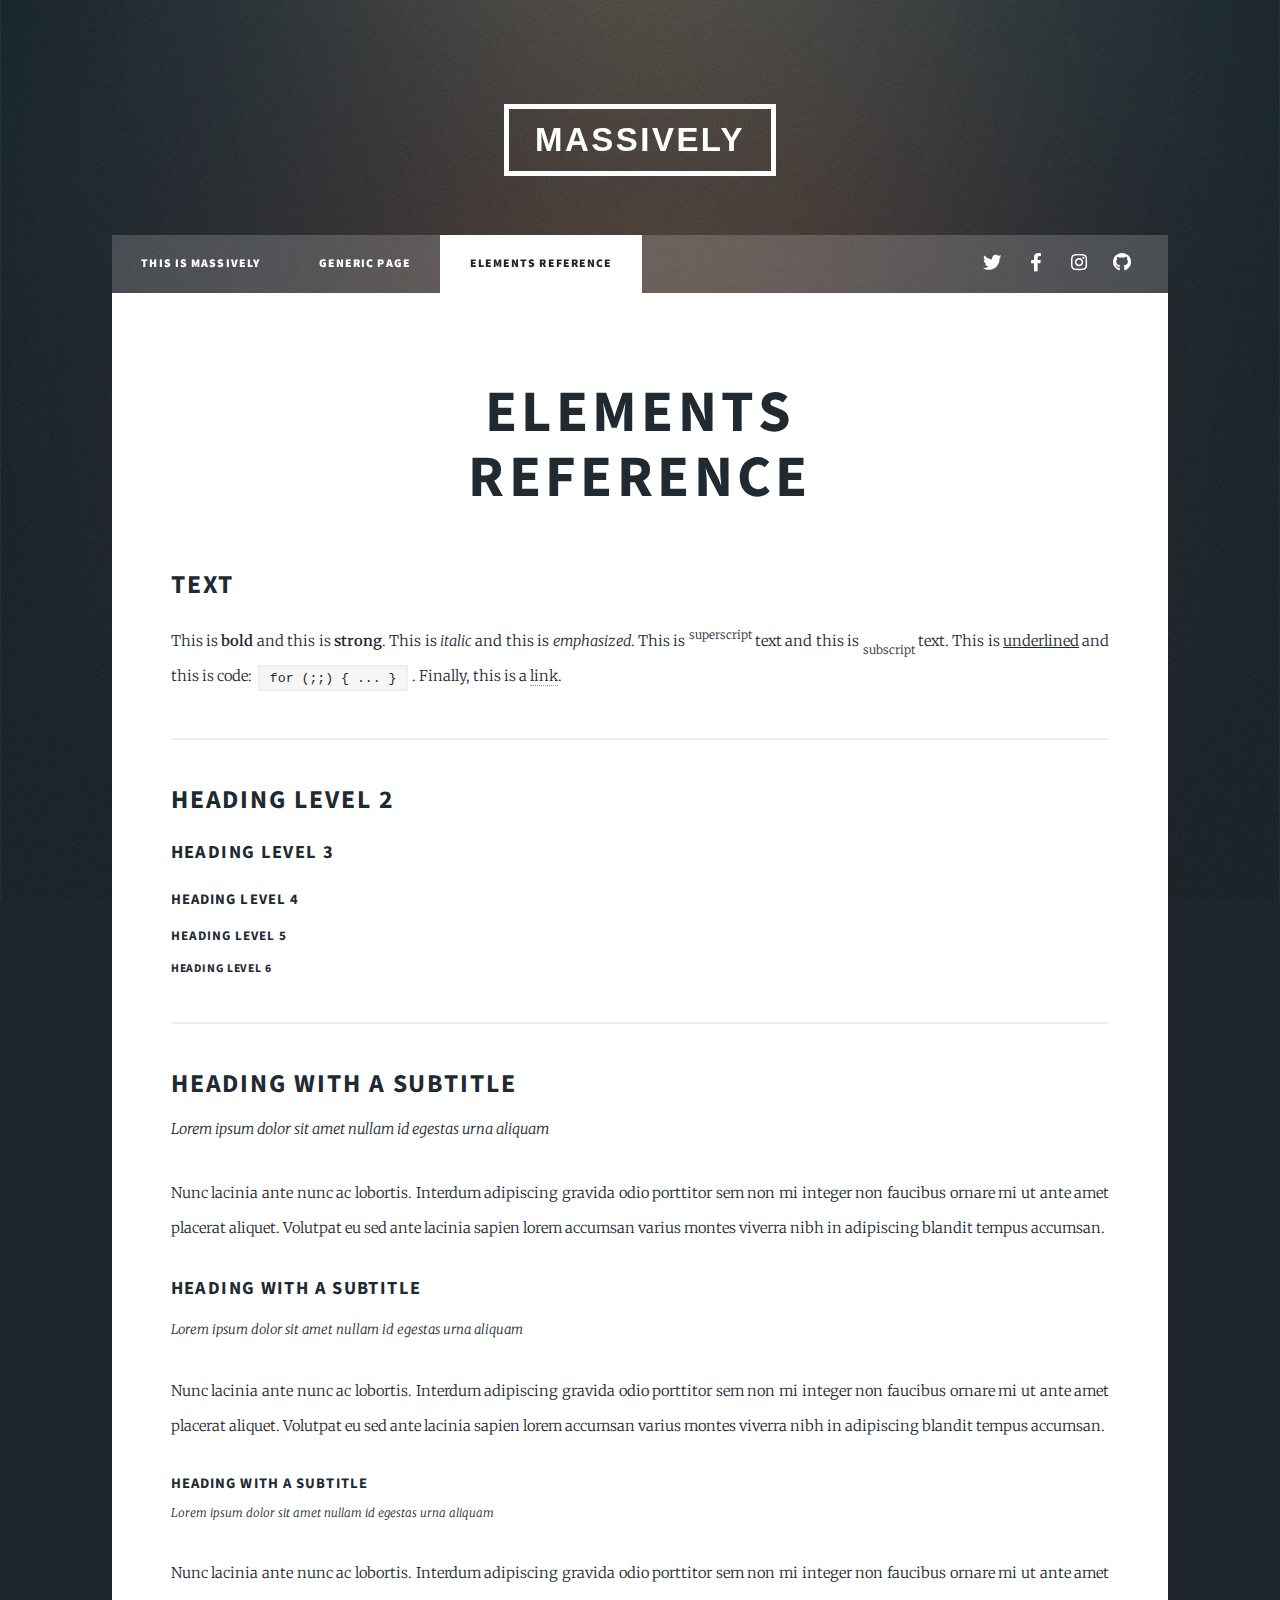
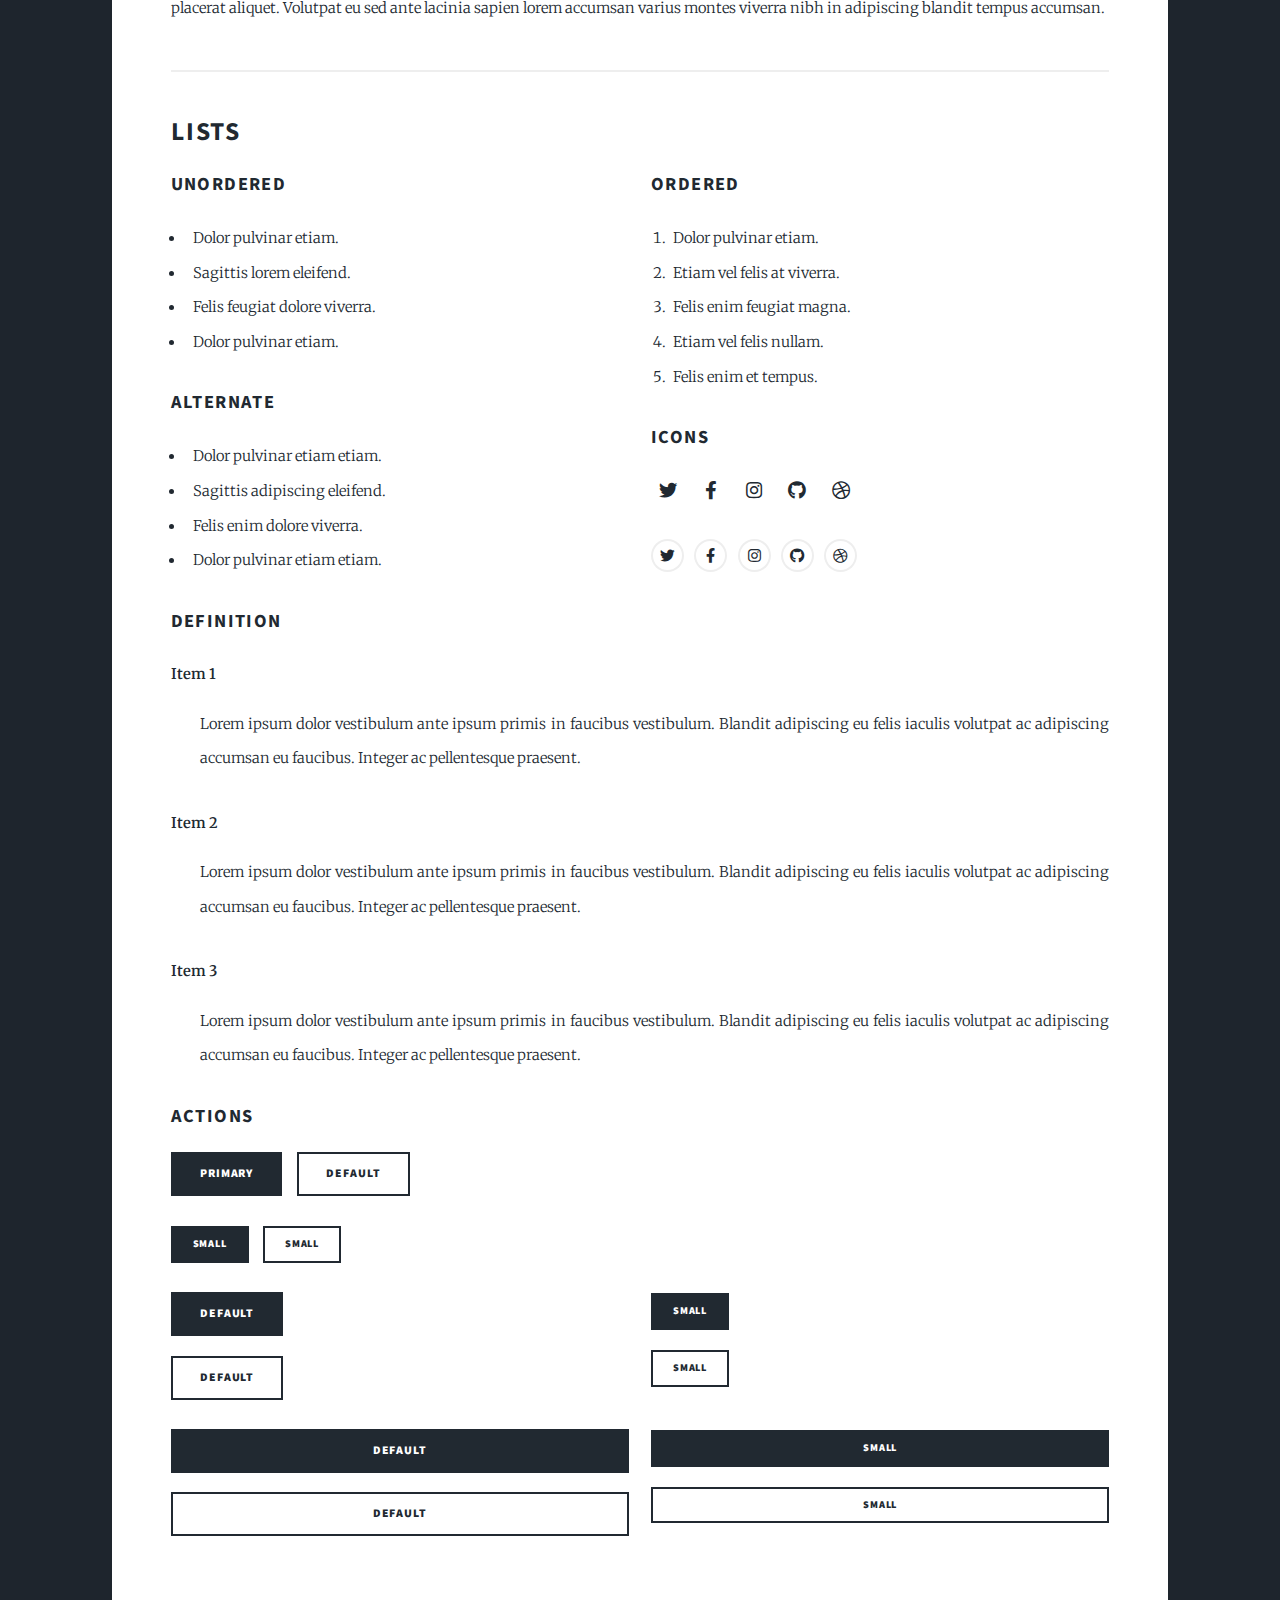
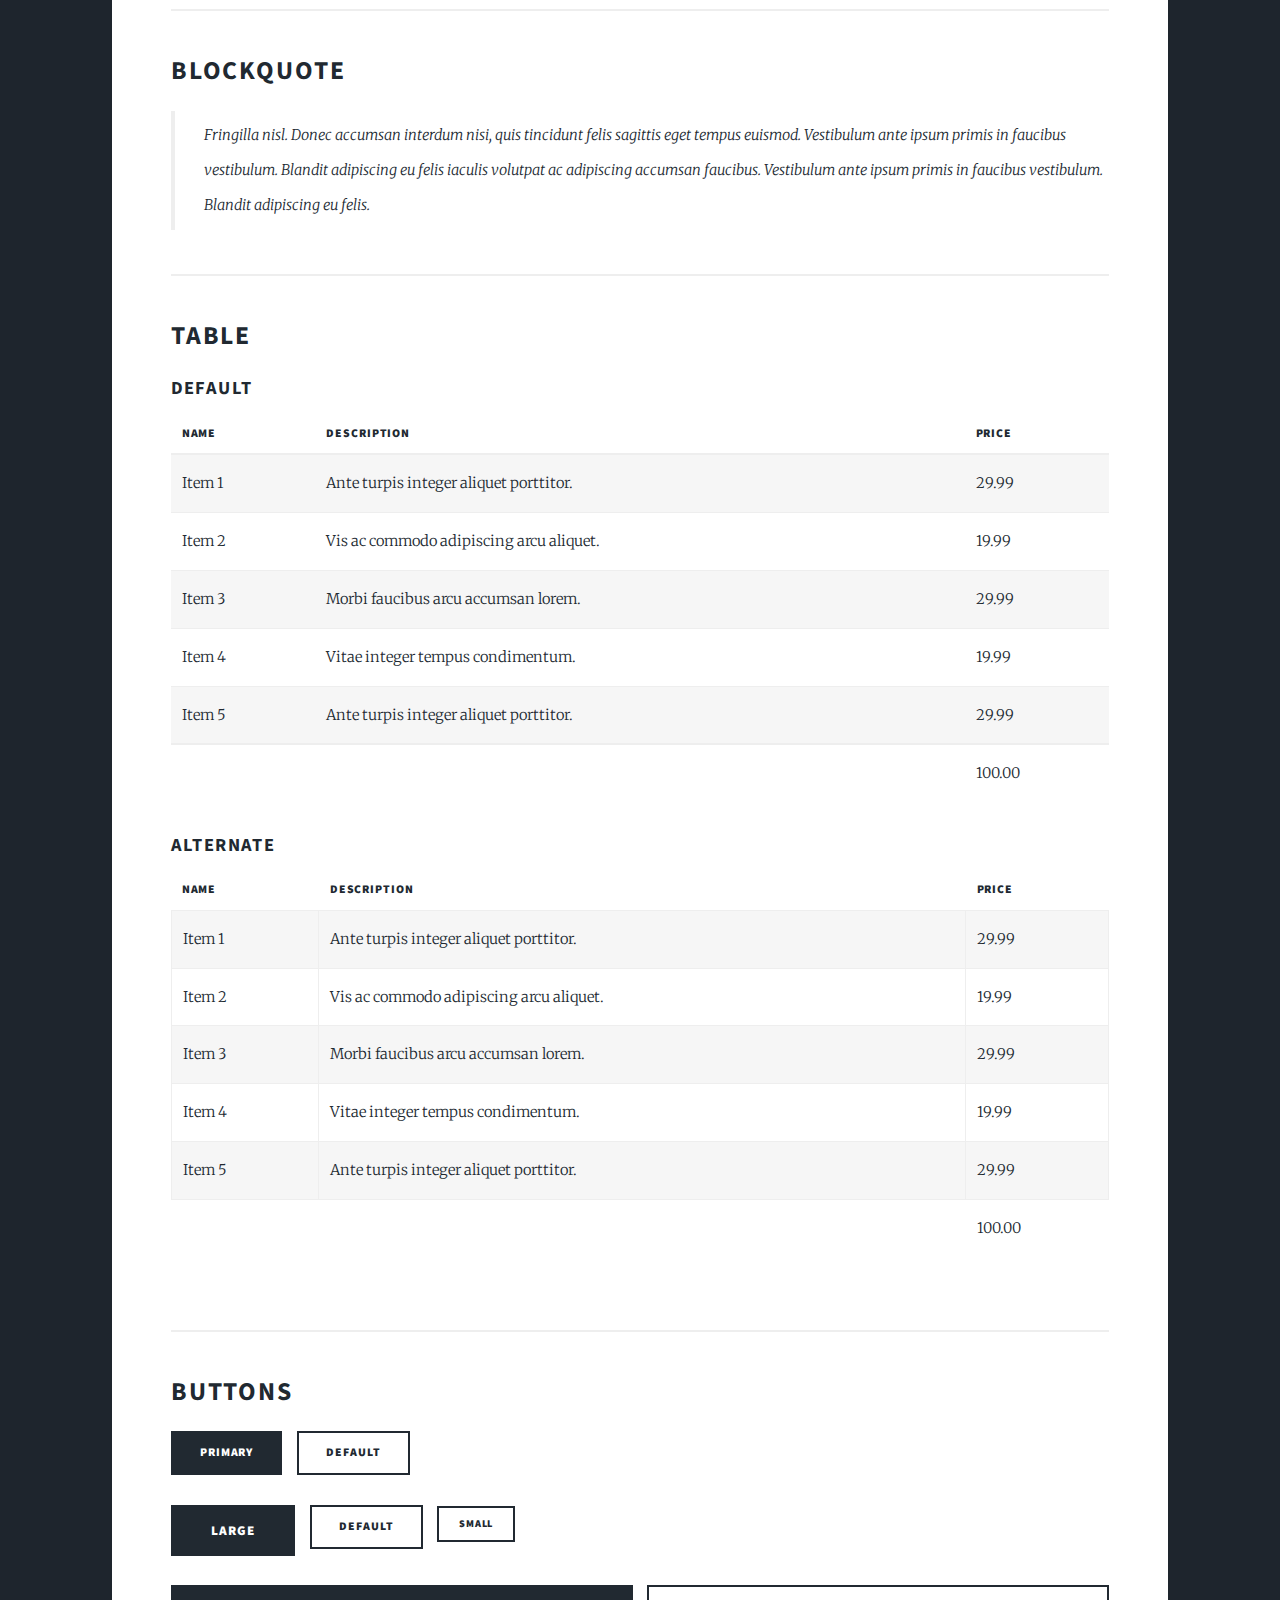
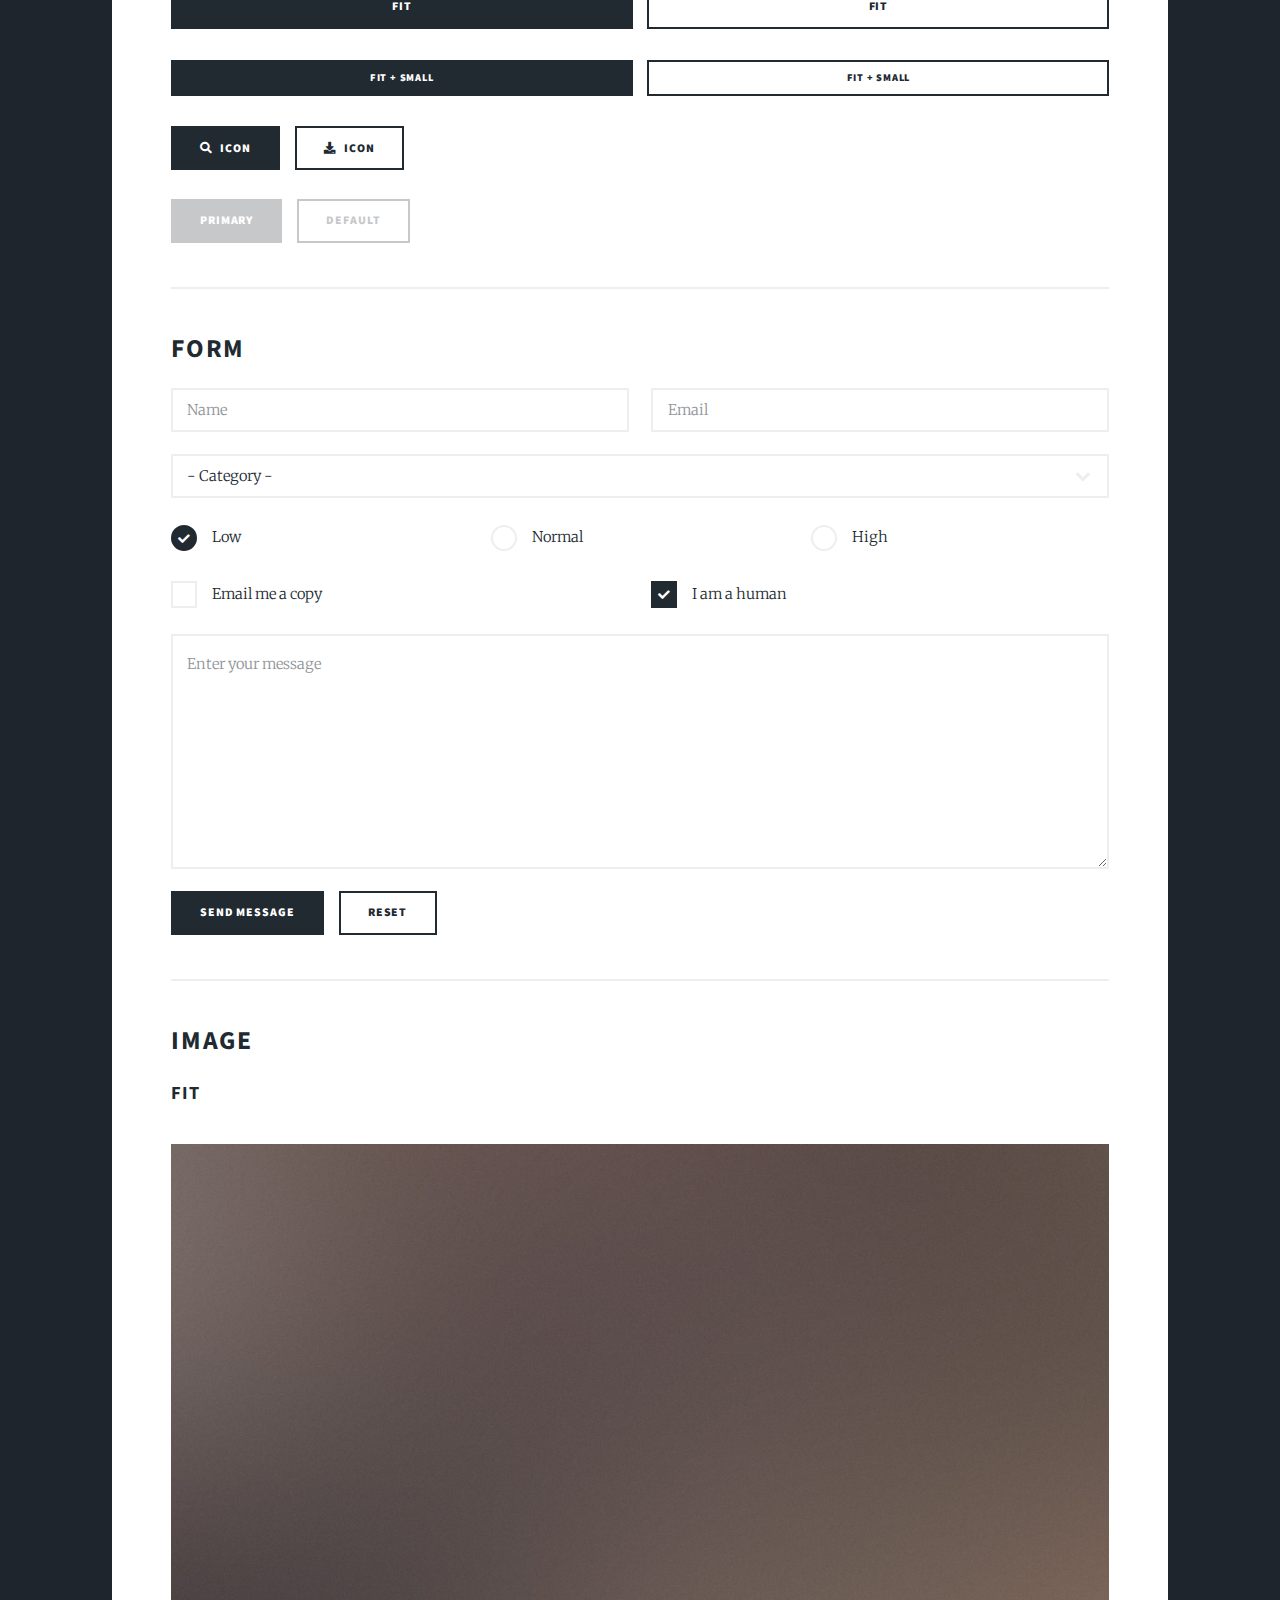
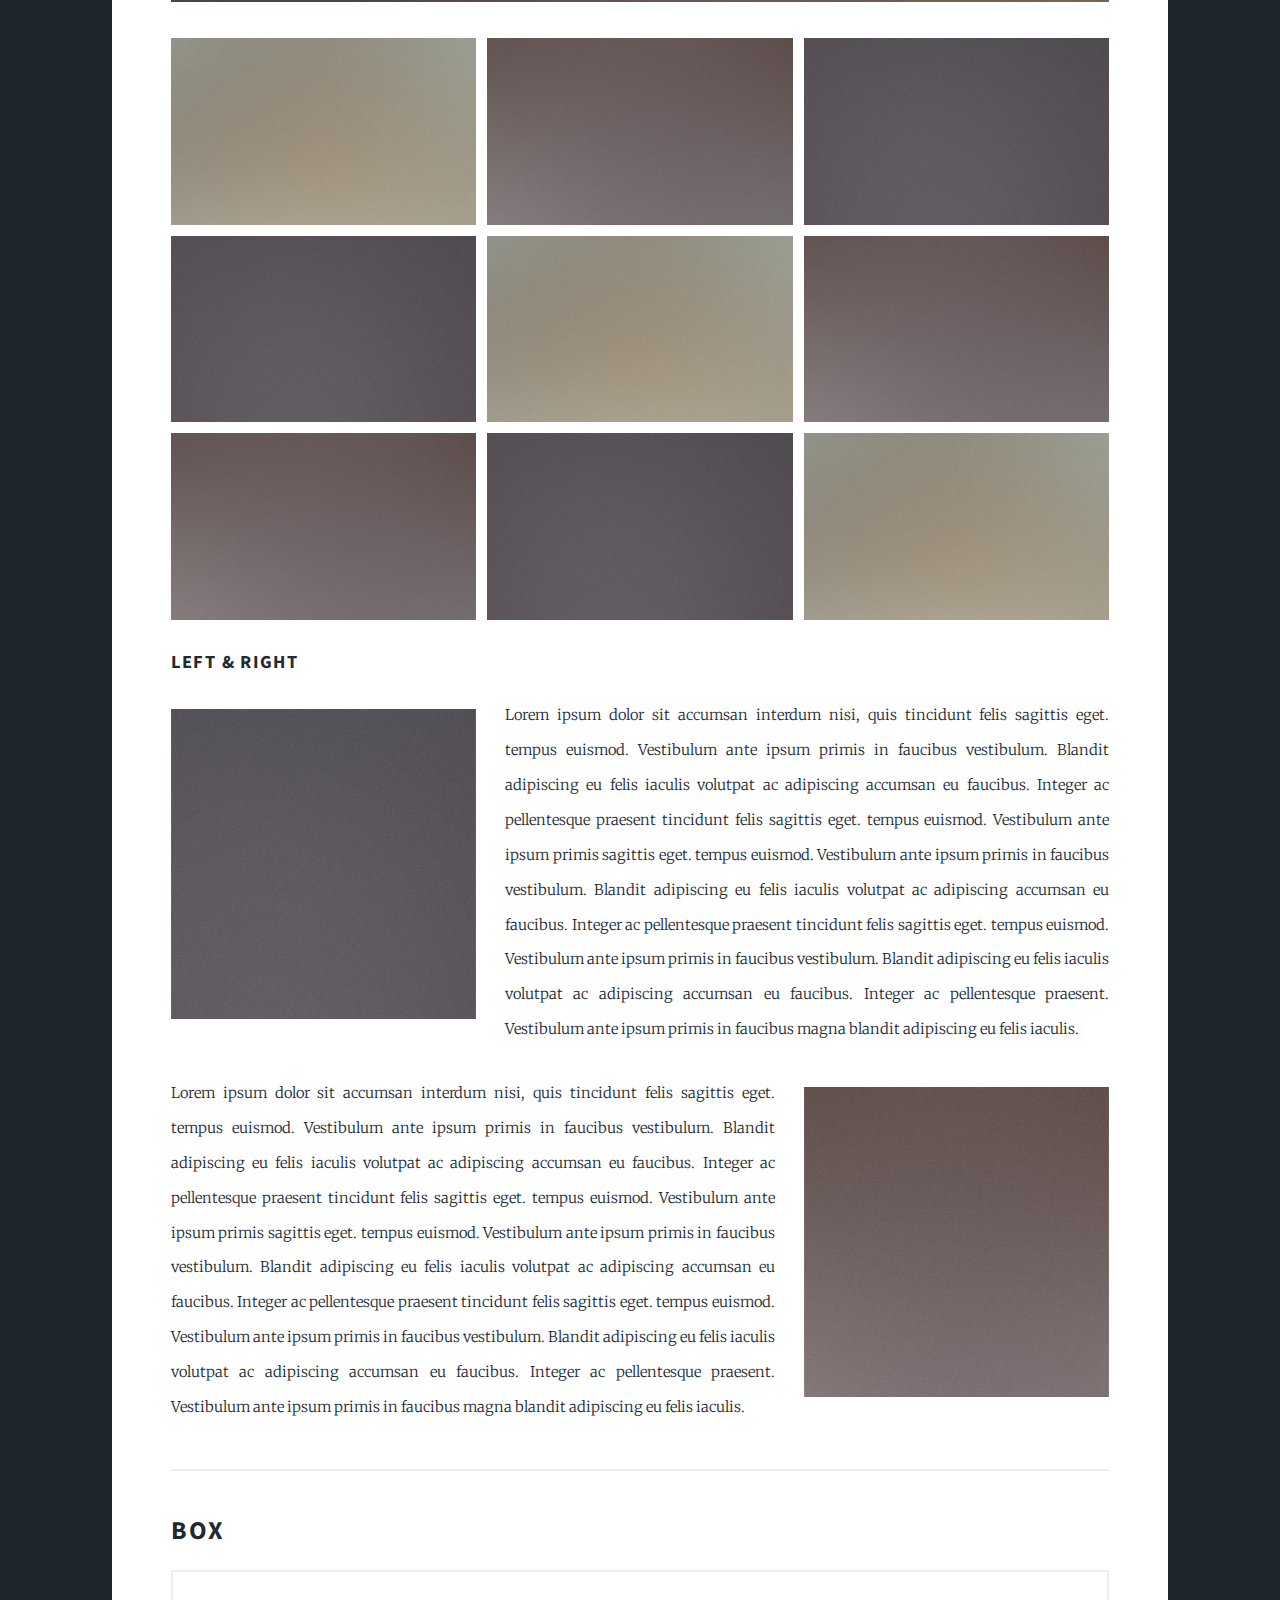
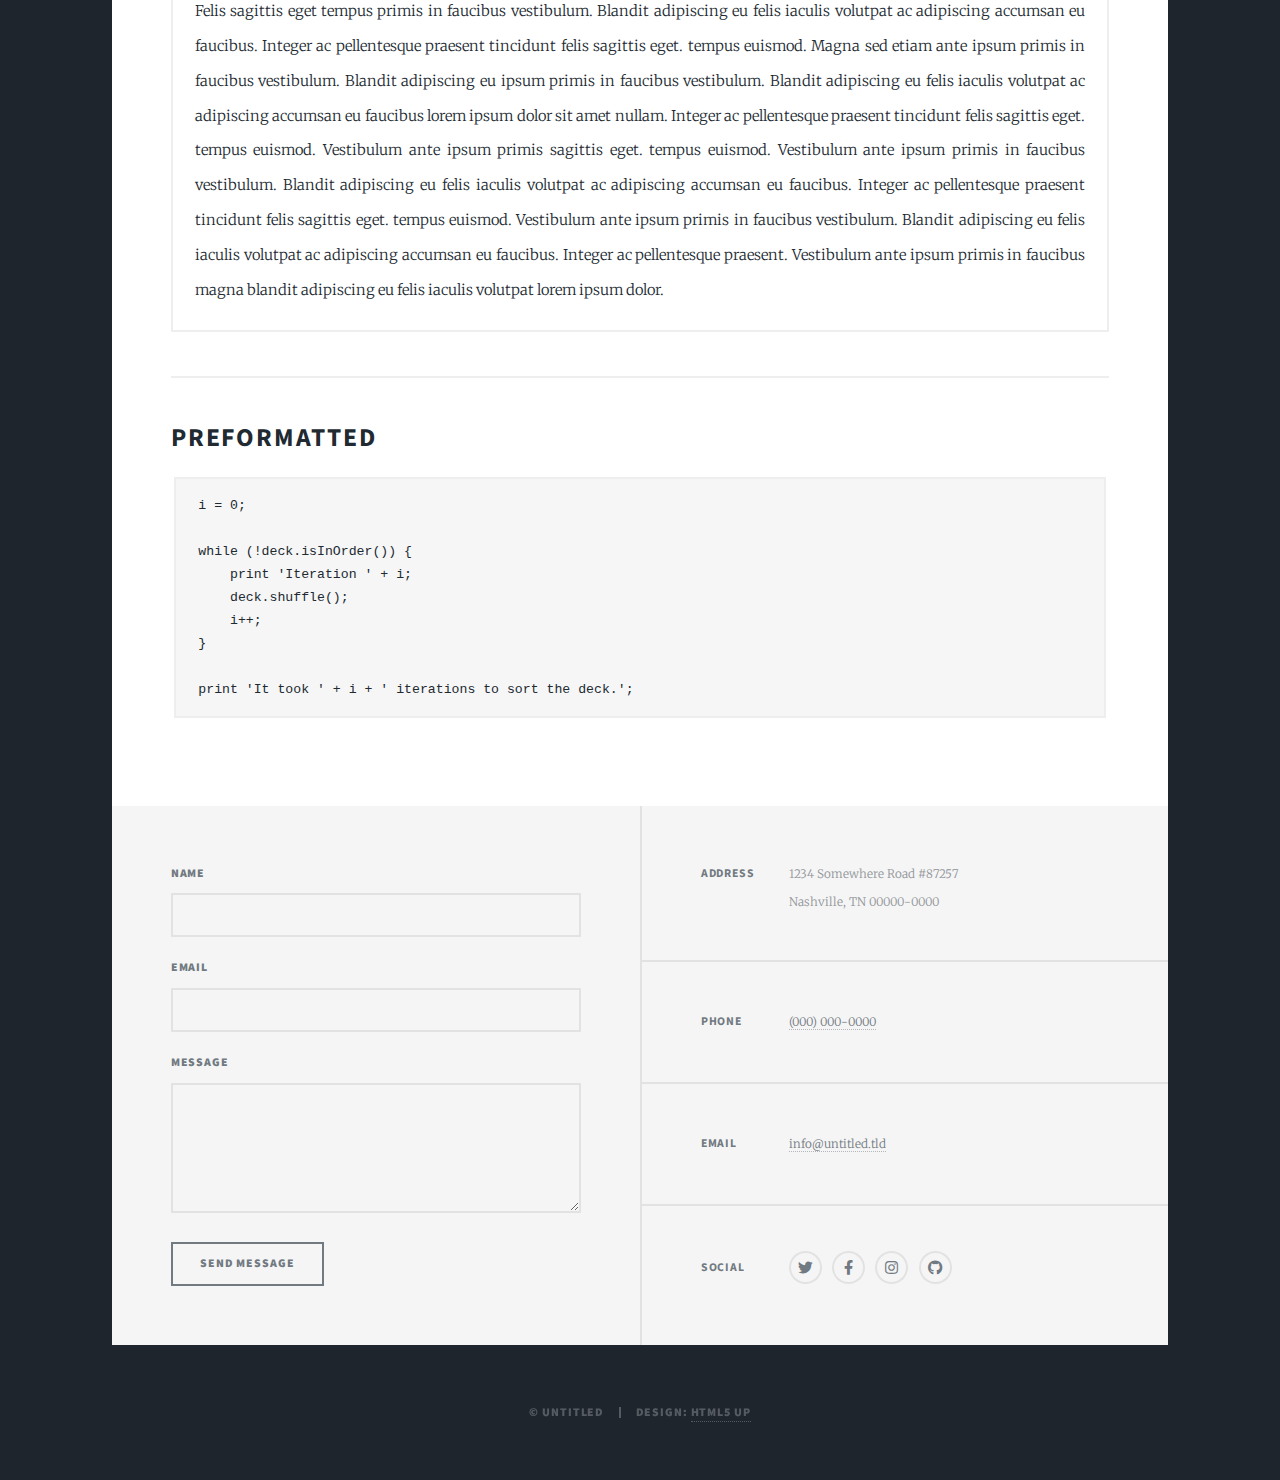
==== elements.html @ e2484a39 "minor adjustments made" ====
<!DOCTYPE HTML>
<!--
	Massively by HTML5 UP
	html5up.net | @ajlkn
	Free for personal and commercial use under the CCA 3.0 license (html5up.net/license)
-->
<html>
	<head>
		<title>Elements Reference - Massively by HTML5 UP</title>
		<meta charset="utf-8" />
		<meta name="viewport" content="width=device-width, initial-scale=1, user-scalable=no" />
		<link rel="stylesheet" href="assets/css/main.css" />
		<noscript><link rel="stylesheet" href="assets/css/noscript.css" /></noscript>
	</head>
	<body class="is-preload">

		<!-- Wrapper -->
			<div id="wrapper">

				<!-- Header -->
					<header id="header">
						<a href="index.html" class="logo">Massively</a>
					</header>

				<!-- Nav -->
					<nav id="nav">
						<ul class="links">
							<li><a href="index.html">This is Massively</a></li>
							<li><a href="generic.html">Generic Page</a></li>
							<li class="active"><a href="elements.html">Elements Reference</a></li>
						</ul>
						<ul class="icons">
							<li><a href="#" class="icon brands fa-twitter"><span class="label">Twitter</span></a></li>
							<li><a href="#" class="icon brands fa-facebook-f"><span class="label">Facebook</span></a></li>
							<li><a href="#" class="icon brands fa-instagram"><span class="label">Instagram</span></a></li>
							<li><a href="#" class="icon brands fa-github"><span class="label">GitHub</span></a></li>
						</ul>
					</nav>

				<!-- Main -->
					<div id="main">

						<!-- Post -->
							<section class="post">
								<header class="major">
									<h1>Elements<br />
									Reference</h1>
								</header>

								<!-- Text stuff -->
									<h2>Text</h2>
									<p>This is <b>bold</b> and this is <strong>strong</strong>. This is <i>italic</i> and this is <em>emphasized</em>.
									This is <sup>superscript</sup> text and this is <sub>subscript</sub> text.
									This is <u>underlined</u> and this is code: <code>for (;;) { ... }</code>.
									Finally, this is a <a href="#">link</a>.</p>
									<hr />
									<h2>Heading Level 2</h2>
									<h3>Heading Level 3</h3>
									<h4>Heading Level 4</h4>
									<h5>Heading Level 5</h5>
									<h6>Heading Level 6</h6>
									<hr />
									<header>
										<h2>Heading with a Subtitle</h2>
										<p>Lorem ipsum dolor sit amet nullam id egestas urna aliquam</p>
									</header>
									<p>Nunc lacinia ante nunc ac lobortis. Interdum adipiscing gravida odio porttitor sem non mi integer non faucibus ornare mi ut ante amet placerat aliquet. Volutpat eu sed ante lacinia sapien lorem accumsan varius montes viverra nibh in adipiscing blandit tempus accumsan.</p>
									<header>
										<h3>Heading with a Subtitle</h3>
										<p>Lorem ipsum dolor sit amet nullam id egestas urna aliquam</p>
									</header>
									<p>Nunc lacinia ante nunc ac lobortis. Interdum adipiscing gravida odio porttitor sem non mi integer non faucibus ornare mi ut ante amet placerat aliquet. Volutpat eu sed ante lacinia sapien lorem accumsan varius montes viverra nibh in adipiscing blandit tempus accumsan.</p>
									<header>
										<h4>Heading with a Subtitle</h4>
										<p>Lorem ipsum dolor sit amet nullam id egestas urna aliquam</p>
									</header>
									<p>Nunc lacinia ante nunc ac lobortis. Interdum adipiscing gravida odio porttitor sem non mi integer non faucibus ornare mi ut ante amet placerat aliquet. Volutpat eu sed ante lacinia sapien lorem accumsan varius montes viverra nibh in adipiscing blandit tempus accumsan.</p>

									<hr />

								<!-- Lists -->
									<h2>Lists</h2>
									<div class="row">
										<div class="col-6 col-12-small">

											<h3>Unordered</h3>
											<ul>
												<li>Dolor pulvinar etiam.</li>
												<li>Sagittis lorem eleifend.</li>
												<li>Felis feugiat dolore viverra.</li>
												<li>Dolor pulvinar etiam.</li>
											</ul>

											<h3>Alternate</h3>
											<ul class="alt">
												<li>Dolor pulvinar etiam etiam.</li>
												<li>Sagittis adipiscing eleifend.</li>
												<li>Felis enim dolore viverra.</li>
												<li>Dolor pulvinar etiam etiam.</li>
											</ul>

										</div>
										<div class="col-6 col-12-small">

											<h3>Ordered</h3>
											<ol>
												<li>Dolor pulvinar etiam.</li>
												<li>Etiam vel felis at viverra.</li>
												<li>Felis enim feugiat magna.</li>
												<li>Etiam vel felis nullam.</li>
												<li>Felis enim et tempus.</li>
											</ol>

											<h3>Icons</h3>
											<ul class="icons">
												<li><a href="#" class="icon brands fa-twitter"><span class="label">Twitter</span></a></li>
												<li><a href="#" class="icon brands fa-facebook-f"><span class="label">Facebook</span></a></li>
												<li><a href="#" class="icon brands fa-instagram"><span class="label">Instagram</span></a></li>
												<li><a href="#" class="icon brands fa-github"><span class="label">Github</span></a></li>
												<li><a href="#" class="icon brands fa-dribbble"><span class="label">Dribbble</span></a></li>
											</ul>
											<ul class="icons alt">
												<li><a href="#" class="icon brands alt fa-twitter"><span class="label">Twitter</span></a></li>
												<li><a href="#" class="icon brands alt fa-facebook-f"><span class="label">Facebook</span></a></li>
												<li><a href="#" class="icon brands alt fa-instagram"><span class="label">Instagram</span></a></li>
												<li><a href="#" class="icon brands alt fa-github"><span class="label">Github</span></a></li>
												<li><a href="#" class="icon brands alt fa-dribbble"><span class="label">Dribbble</span></a></li>
											</ul>

										</div>
									</div>
									<h3>Definition</h3>
									<dl>
										<dt>Item 1</dt>
										<dd>
											<p>Lorem ipsum dolor vestibulum ante ipsum primis in faucibus vestibulum. Blandit adipiscing eu felis iaculis volutpat ac adipiscing accumsan eu faucibus. Integer ac pellentesque praesent.</p>
										</dd>
										<dt>Item 2</dt>
										<dd>
											<p>Lorem ipsum dolor vestibulum ante ipsum primis in faucibus vestibulum. Blandit adipiscing eu felis iaculis volutpat ac adipiscing accumsan eu faucibus. Integer ac pellentesque praesent.</p>
										</dd>
										<dt>Item 3</dt>
										<dd>
											<p>Lorem ipsum dolor vestibulum ante ipsum primis in faucibus vestibulum. Blandit adipiscing eu felis iaculis volutpat ac adipiscing accumsan eu faucibus. Integer ac pellentesque praesent.</p>
										</dd>
									</dl>

									<h3>Actions</h3>
									<ul class="actions">
										<li><a href="#" class="button primary">Primary</a></li>
										<li><a href="#" class="button">Default</a></li>
									</ul>
									<ul class="actions small">
										<li><a href="#" class="button primary small">Small</a></li>
										<li><a href="#" class="button small">Small</a></li>
									</ul>
									<div class="row">
										<div class="col-6 col-12-small">
											<ul class="actions stacked">
												<li><a href="#" class="button primary">Default</a></li>
												<li><a href="#" class="button">Default</a></li>
											</ul>
										</div>
										<div class="col-6 col-12-small">
											<ul class="actions stacked">
												<li><a href="#" class="button primary small">Small</a></li>
												<li><a href="#" class="button small">Small</a></li>
											</ul>
										</div>
									</div>
									<div class="row">
										<div class="col-6 col-12-small">
											<ul class="actions stacked">
												<li><a href="#" class="button primary fit">Default</a></li>
												<li><a href="#" class="button fit">Default</a></li>
											</ul>
										</div>
										<div class="col-6 col-12-small">
											<ul class="actions stacked">
												<li><a href="#" class="button primary small fit">Small</a></li>
												<li><a href="#" class="button small fit">Small</a></li>
											</ul>
										</div>
									</div>

									<hr />

								<!-- Blockquote -->
									<h2>Blockquote</h2>
									<blockquote>Fringilla nisl. Donec accumsan interdum nisi, quis tincidunt felis sagittis eget tempus euismod. Vestibulum ante ipsum primis in faucibus vestibulum. Blandit adipiscing eu felis iaculis volutpat ac adipiscing accumsan faucibus. Vestibulum ante ipsum primis in faucibus vestibulum. Blandit adipiscing eu felis.</blockquote>

									<hr />

								<!-- Table -->
									<h2>Table</h2>

									<h3>Default</h3>
									<div class="table-wrapper">
										<table>
											<thead>
												<tr>
													<th>Name</th>
													<th>Description</th>
													<th>Price</th>
												</tr>
											</thead>
											<tbody>
												<tr>
													<td>Item 1</td>
													<td>Ante turpis integer aliquet porttitor.</td>
													<td>29.99</td>
												</tr>
												<tr>
													<td>Item 2</td>
													<td>Vis ac commodo adipiscing arcu aliquet.</td>
													<td>19.99</td>
												</tr>
												<tr>
													<td>Item 3</td>
													<td> Morbi faucibus arcu accumsan lorem.</td>
													<td>29.99</td>
												</tr>
												<tr>
													<td>Item 4</td>
													<td>Vitae integer tempus condimentum.</td>
													<td>19.99</td>
												</tr>
												<tr>
													<td>Item 5</td>
													<td>Ante turpis integer aliquet porttitor.</td>
													<td>29.99</td>
												</tr>
											</tbody>
											<tfoot>
												<tr>
													<td colspan="2"></td>
													<td>100.00</td>
												</tr>
											</tfoot>
										</table>
									</div>

									<h3>Alternate</h3>
									<div class="table-wrapper">
										<table class="alt">
											<thead>
												<tr>
													<th>Name</th>
													<th>Description</th>
													<th>Price</th>
												</tr>
											</thead>
											<tbody>
												<tr>
													<td>Item 1</td>
													<td>Ante turpis integer aliquet porttitor.</td>
													<td>29.99</td>
												</tr>
												<tr>
													<td>Item 2</td>
													<td>Vis ac commodo adipiscing arcu aliquet.</td>
													<td>19.99</td>
												</tr>
												<tr>
													<td>Item 3</td>
													<td> Morbi faucibus arcu accumsan lorem.</td>
													<td>29.99</td>
												</tr>
												<tr>
													<td>Item 4</td>
													<td>Vitae integer tempus condimentum.</td>
													<td>19.99</td>
												</tr>
												<tr>
													<td>Item 5</td>
													<td>Ante turpis integer aliquet porttitor.</td>
													<td>29.99</td>
												</tr>
											</tbody>
											<tfoot>
												<tr>
													<td colspan="2"></td>
													<td>100.00</td>
												</tr>
											</tfoot>
										</table>
									</div>

									<hr />

								<!-- Buttons -->
									<h2>Buttons</h2>
									<ul class="actions">
										<li><a href="#" class="button primary">Primary</a></li>
										<li><a href="#" class="button">Default</a></li>
									</ul>
									<ul class="actions">
										<li><a href="#" class="button primary large">Large</a></li>
										<li><a href="#" class="button">Default</a></li>
										<li><a href="#" class="button small">Small</a></li>
									</ul>
									<ul class="actions fit">
										<li><a href="#" class="button primary fit">Fit</a></li>
										<li><a href="#" class="button fit">Fit</a></li>
									</ul>
									<ul class="actions fit small">
										<li><a href="#" class="button primary fit small">Fit + Small</a></li>
										<li><a href="#" class="button fit small">Fit + Small</a></li>
									</ul>
									<ul class="actions">
										<li><a href="#" class="button primary icon solid fa-search">Icon</a></li>
										<li><a href="#" class="button icon solid fa-download">Icon</a></li>
									</ul>
									<ul class="actions">
										<li><span class="button primary disabled">Primary</span></li>
										<li><span class="button disabled">Default</span></li>
									</ul>

									<hr />

								<!-- Form -->
									<h2>Form</h2>

									<form method="post" action="#">
										<div class="row gtr-uniform">
											<div class="col-6 col-12-xsmall">
												<input type="text" name="demo-name" id="demo-name" value="" placeholder="Name" />
											</div>
											<div class="col-6 col-12-xsmall">
												<input type="email" name="demo-email" id="demo-email" value="" placeholder="Email" />
											</div>
											<!-- Break -->
											<div class="col-12">
												<select name="demo-category" id="demo-category">
													<option value="">- Category -</option>
													<option value="1">Manufacturing</option>
													<option value="1">Shipping</option>
													<option value="1">Administration</option>
													<option value="1">Human Resources</option>
												</select>
											</div>
											<!-- Break -->
											<div class="col-4 col-12-small">
												<input type="radio" id="demo-priority-low" name="demo-priority" checked>
												<label for="demo-priority-low">Low</label>
											</div>
											<div class="col-4 col-12-small">
												<input type="radio" id="demo-priority-normal" name="demo-priority">
												<label for="demo-priority-normal">Normal</label>
											</div>
											<div class="col-4 col-12-small">
												<input type="radio" id="demo-priority-high" name="demo-priority">
												<label for="demo-priority-high">High</label>
											</div>
											<!-- Break -->
											<div class="col-6 col-12-small">
												<input type="checkbox" id="demo-copy" name="demo-copy">
												<label for="demo-copy">Email me a copy</label>
											</div>
											<div class="col-6 col-12-small">
												<input type="checkbox" id="demo-human" name="demo-human" checked>
												<label for="demo-human">I am a human</label>
											</div>
											<!-- Break -->
											<div class="col-12">
												<textarea name="demo-message" id="demo-message" placeholder="Enter your message" rows="6"></textarea>
											</div>
											<!-- Break -->
											<div class="col-12">
												<ul class="actions">
													<li><input type="submit" value="Send Message" class="primary" /></li>
													<li><input type="reset" value="Reset" /></li>
												</ul>
											</div>
										</div>
									</form>

									<hr />

								<!-- Image -->
									<h2>Image</h2>

									<h3>Fit</h3>
									<span class="image fit"><img src="images/pic01.jpg" alt="" /></span>
									<div class="box alt">
										<div class="row gtr-50 gtr-uniform">
											<div class="col-4"><span class="image fit"><img src="images/pic02.jpg" alt="" /></span></div>
											<div class="col-4"><span class="image fit"><img src="images/pic03.jpg" alt="" /></span></div>
											<div class="col-4"><span class="image fit"><img src="images/pic04.jpg" alt="" /></span></div>
											<!-- Break -->
											<div class="col-4"><span class="image fit"><img src="images/pic04.jpg" alt="" /></span></div>
											<div class="col-4"><span class="image fit"><img src="images/pic02.jpg" alt="" /></span></div>
											<div class="col-4"><span class="image fit"><img src="images/pic03.jpg" alt="" /></span></div>
											<!-- Break -->
											<div class="col-4"><span class="image fit"><img src="images/pic03.jpg" alt="" /></span></div>
											<div class="col-4"><span class="image fit"><img src="images/pic04.jpg" alt="" /></span></div>
											<div class="col-4"><span class="image fit"><img src="images/pic02.jpg" alt="" /></span></div>
										</div>
									</div>

									<h3>Left &amp; Right</h3>
									<p><span class="image left"><img src="images/pic08.jpg" alt="" /></span>Lorem ipsum dolor sit accumsan interdum nisi, quis tincidunt felis sagittis eget. tempus euismod. Vestibulum ante ipsum primis in faucibus vestibulum. Blandit adipiscing eu felis iaculis volutpat ac adipiscing accumsan eu faucibus. Integer ac pellentesque praesent tincidunt felis sagittis eget. tempus euismod. Vestibulum ante ipsum primis sagittis eget. tempus euismod. Vestibulum ante ipsum primis in faucibus vestibulum. Blandit adipiscing eu felis iaculis volutpat ac adipiscing accumsan eu faucibus. Integer ac pellentesque praesent tincidunt felis sagittis eget. tempus euismod. Vestibulum ante ipsum primis in faucibus vestibulum. Blandit adipiscing eu felis iaculis volutpat ac adipiscing accumsan eu faucibus. Integer ac pellentesque praesent. Vestibulum ante ipsum primis in faucibus magna blandit adipiscing eu felis iaculis.</p>
									<p><span class="image right"><img src="images/pic09.jpg" alt="" /></span>Lorem ipsum dolor sit accumsan interdum nisi, quis tincidunt felis sagittis eget. tempus euismod. Vestibulum ante ipsum primis in faucibus vestibulum. Blandit adipiscing eu felis iaculis volutpat ac adipiscing accumsan eu faucibus. Integer ac pellentesque praesent tincidunt felis sagittis eget. tempus euismod. Vestibulum ante ipsum primis sagittis eget. tempus euismod. Vestibulum ante ipsum primis in faucibus vestibulum. Blandit adipiscing eu felis iaculis volutpat ac adipiscing accumsan eu faucibus. Integer ac pellentesque praesent tincidunt felis sagittis eget. tempus euismod. Vestibulum ante ipsum primis in faucibus vestibulum. Blandit adipiscing eu felis iaculis volutpat ac adipiscing accumsan eu faucibus. Integer ac pellentesque praesent. Vestibulum ante ipsum primis in faucibus magna blandit adipiscing eu felis iaculis.</p>

									<hr />

								<!-- Box -->
									<h2>Box</h2>
									<div class="box">
										<p>Felis sagittis eget tempus primis in faucibus vestibulum. Blandit adipiscing eu felis iaculis volutpat ac adipiscing accumsan eu faucibus. Integer ac pellentesque praesent tincidunt felis sagittis eget. tempus euismod. Magna sed etiam ante ipsum primis in faucibus vestibulum. Blandit adipiscing eu ipsum primis in faucibus vestibulum. Blandit adipiscing eu felis iaculis volutpat ac adipiscing accumsan eu faucibus lorem ipsum dolor sit amet nullam. Integer ac pellentesque praesent tincidunt felis sagittis eget. tempus euismod. Vestibulum ante ipsum primis sagittis eget. tempus euismod. Vestibulum ante ipsum primis in faucibus vestibulum. Blandit adipiscing eu felis iaculis volutpat ac adipiscing accumsan eu faucibus. Integer ac pellentesque praesent tincidunt felis sagittis eget. tempus euismod. Vestibulum ante ipsum primis in faucibus vestibulum. Blandit adipiscing eu felis iaculis volutpat ac adipiscing accumsan eu faucibus. Integer ac pellentesque praesent. Vestibulum ante ipsum primis in faucibus magna blandit adipiscing eu felis iaculis volutpat lorem ipsum dolor.</p>
									</div>

									<hr />

								<!-- Preformatted Code -->
									<h2>Preformatted</h2>
									<pre><code>i = 0;

while (!deck.isInOrder()) {
    print 'Iteration ' + i;
    deck.shuffle();
    i++;
}

print 'It took ' + i + ' iterations to sort the deck.';
</code></pre>

							</section>

					</div>

				<!-- Footer -->
					<footer id="footer">
						<section>
							<form method="post" action="#">
								<div class="fields">
									<div class="field">
										<label for="name">Name</label>
										<input type="text" name="name" id="name" />
									</div>
									<div class="field">
										<label for="email">Email</label>
										<input type="text" name="email" id="email" />
									</div>
									<div class="field">
										<label for="message">Message</label>
										<textarea name="message" id="message" rows="3"></textarea>
									</div>
								</div>
								<ul class="actions">
									<li><input type="submit" value="Send Message" /></li>
								</ul>
							</form>
						</section>
						<section class="split contact">
							<section class="alt">
								<h3>Address</h3>
								<p>1234 Somewhere Road #87257<br />
								Nashville, TN 00000-0000</p>
							</section>
							<section>
								<h3>Phone</h3>
								<p><a href="#">(000) 000-0000</a></p>
							</section>
							<section>
								<h3>Email</h3>
								<p><a href="#">info@untitled.tld</a></p>
							</section>
							<section>
								<h3>Social</h3>
								<ul class="icons alt">
									<li><a href="#" class="icon brands alt fa-twitter"><span class="label">Twitter</span></a></li>
									<li><a href="#" class="icon brands alt fa-facebook-f"><span class="label">Facebook</span></a></li>
									<li><a href="#" class="icon brands alt fa-instagram"><span class="label">Instagram</span></a></li>
									<li><a href="#" class="icon brands alt fa-github"><span class="label">GitHub</span></a></li>
								</ul>
							</section>
						</section>
					</footer>

				<!-- Copyright -->
					<div id="copyright">
						<ul><li>&copy; Untitled</li><li>Design: <a href="https://html5up.net">HTML5 UP</a></li></ul>
					</div>

			</div>

		<!-- Scripts -->
			<script src="assets/js/jquery.min.js"></script>
			<script src="assets/js/jquery.scrollex.min.js"></script>
			<script src="assets/js/jquery.scrolly.min.js"></script>
			<script src="assets/js/browser.min.js"></script>
			<script src="assets/js/breakpoints.min.js"></script>
			<script src="assets/js/util.js"></script>
			<script src="assets/js/main.js"></script>

	</body>
</html>
---- assets/css/main.css ----
@import url(fontawesome-all.min.css);
@import url("https://fonts.googleapis.com/css?family=Merriweather:300,700,300italic,700italic|Source+Sans+Pro:900");

html, body, div, span, applet, object,
iframe, h1, h2, h3, h4, h5, h6, p, blockquote,
pre, a, abbr, acronym, address, big, cite,
code, del, dfn, em, img, ins, kbd, q, s, samp,
small, strike, strong, sub, sup, tt, var, b,
u, i, center, dl, dt, dd, ol, ul, li, fieldset,
form, label, legend, table, caption, tbody,
tfoot, thead, tr, th, td, article, aside,
canvas, details, embed, figure, figcaption,
footer, header, hgroup, menu, nav, output, ruby,
section, summary, time, mark, audio, video {
	margin: 0;
	padding: 0;
	border: 0;
	font-size: 100%;
	font: inherit;
	vertical-align: baseline;}

article, aside, details, figcaption, figure,
footer, header, hgroup, menu, nav, section {
	display: block;}

body {
	line-height: 1;
}

ol, ul {
	list-style: none;
}

blockquote, q {
	quotes: none;
}

	blockquote:before, blockquote:after, q:before, q:after {
		content: '';
		content: none;
	}

table {
	border-collapse: collapse;
	border-spacing: 0;
}

body {
	-webkit-text-size-adjust: none;
}

mark {
	background-color: transparent;
	color: inherit;
}

input::-moz-focus-inner {
	border: 0;
	padding: 0;
}

input, select, textarea {
	-moz-appearance: none;
	-webkit-appearance: none;
	-ms-appearance: none;
	appearance: none;
}

/* Basic */

	@-ms-viewport {
		width: device-width;
	}

	body {
		-ms-overflow-style: scrollbar;
	}

	@media screen and (max-width: 480px) {

		html, body {
			min-width: 320px;
		}

	}

	html {
		box-sizing: border-box;
	}

	*, *:before, *:after {
		box-sizing: inherit;
	}

	body {
		background-color: #1e252d;
	}

		body.is-preload *, body.is-preload *:before, body.is-preload *:after {
			-moz-animation: none !important;
			-webkit-animation: none !important;
			-ms-animation: none !important;
			animation: none !important;
			-moz-transition: none !important;
			-webkit-transition: none !important;
			-ms-transition: none !important;
			transition: none !important;
		}

/* Type */

	html {
		font-size: 16pt;
	}

		@media screen and (max-width: 1680px) {

			html {
				font-size: 12pt;
			}

		}

		@media screen and (max-width: 1280px) {

			html {
				font-size: 11pt;
			}

		}

		@media screen and (max-width: 360px) {

			html {
				font-size: 10pt;
			}

		}

	body {
		color: #212931;
	}

	body, input, select, textarea {
		font-family: "Merriweather", Georgia, serif;
		font-weight: 300;
		font-size: 1rem;
		line-height: 2.375;
	}

	a {
		-moz-transition: color 0.2s ease-in-out, background-color 0.2s ease-in-out, border-color 0.2s ease-in-out, box-shadow 0.2s ease-in-out;
		-webkit-transition: color 0.2s ease-in-out, background-color 0.2s ease-in-out, border-color 0.2s ease-in-out, box-shadow 0.2s ease-in-out;
		-ms-transition: color 0.2s ease-in-out, background-color 0.2s ease-in-out, border-color 0.2s ease-in-out, box-shadow 0.2s ease-in-out;
		transition: color 0.2s ease-in-out, background-color 0.2s ease-in-out, border-color 0.2s ease-in-out, box-shadow 0.2s ease-in-out;
		border-bottom: dotted 1px;
		text-decoration: none;
	}

		a:hover {
			border-bottom-color: transparent;
		}

	strong, b {
		font-weight: 600;
	}

	em, i {
		font-style: italic;
	}

	p {
		text-align: justify;
		margin: 0 0 2rem 0;
	}

	h1, h2, h3, h4, h5, h6 {
		font-family: "Source Sans Pro", Helvetica, sans-serif;
		font-weight: 700;
		line-height: 1.5;
		letter-spacing: 0.075em;
		text-transform: uppercase;
		margin: 0 0 1rem 0;
	}

		h1 a, h2 a, h3 a, h4 a, h5 a, h6 a {
			border-bottom: 0;
			color: inherit;
			text-decoration: none;
		}

	h1 {
		font-size: 4rem;
		line-height: 1.1;
		margin: 0 0 2rem 0;
	}

	h2 {
		font-size: 1.75rem;
		line-height: 1.3;
		margin: 0 0 1.5rem 0;
	}

	h3 {
		font-size: 1.25rem;
		margin: 0 0 1.5rem 0;
	}

	h4 {
		font-size: 1rem;
	}

	h5 {
		font-size: 0.9rem;
	}

	h6 {
		font-size: 0.8rem;
	}

	sub {
		font-size: 0.8rem;
		position: relative;
		top: 0.5rem;
	}

	sup {
		font-size: 0.8rem;
		position: relative;
		top: -0.5rem;
	}

	blockquote {
		border-left: solid 4px;
		font-style: italic;
		margin: 0 0 2rem 0;
		padding: 0.5rem 0 0.5rem 2rem;
	}

	code {
		border: solid 2px;
		font-family: "Courier New", monospace;
		font-size: 0.9rem;
		margin: 0 0.25rem;
		padding: 0.25rem 0.65rem;
	}

	pre {
		-webkit-overflow-scrolling: touch;
		font-family: "Courier New", monospace;
		font-size: 0.9rem;
		margin: 0 0 2rem 0;
	}

		pre code {
			display: block;
			line-height: 1.75;
			padding: 1rem 1.5rem;
			overflow-x: auto;
		}

	hr {
		border: 0;
		border-bottom: solid 2px;
		margin: 3rem 0;
	}

		hr.major {
			margin: 5rem 0;
		}

	.align-left {
		text-align: left;
	}

	.align-center {
		text-align: center;
	}

	.align-right {
		text-align: right;
	}

	input, select, textarea {
		color: #212931;
	}

	a {
		color: #212931;
		border-bottom-color: rgba(33, 41, 49, 0.5);
	}

		a:hover {
			border-bottom-color: transparent;
			color: #FF9D0A !important;
		}

	strong, b {
		color: #212931;
	}

	h1, h2, h3, h4, h5, h6 {
		color: #212931;
	}

	blockquote {
		border-left-color: #eeeeee;
	}

	code {
		background: rgba(220, 220, 220, 0.25);
		border-color: #eeeeee;
	}

	hr {
		border-bottom-color: #eeeeee;
	}

/* Row */

	.row {
		display: flex;
		flex-wrap: wrap;
		box-sizing: border-box;
		align-items: stretch;
	}

		.row > * {
			box-sizing: border-box;
		}

		.row.gtr-uniform > * > :last-child {
			margin-bottom: 0;
		}

		.row.aln-left {
			justify-content: flex-start;
		}

		.row.aln-center {
			justify-content: center;
		}

		.row.aln-right {
			justify-content: flex-end;
		}

		.row.aln-top {
			align-items: flex-start;
		}

		.row.aln-middle {
			align-items: center;
		}

		.row.aln-bottom {
			align-items: flex-end;
		}

		.row > .imp {
			order: -1;
		}

		.row > .col-1 {
			width: 8.33333%;
		}

		.row > .off-1 {
			margin-left: 8.33333%;
		}

		.row > .col-2 {
			width: 16.66667%;
		}

		.row > .off-2 {
			margin-left: 16.66667%;
		}

		.row > .col-3 {
			width: 25%;
		}

		.row > .off-3 {
			margin-left: 25%;
		}

		.row > .col-4 {
			width: 33.33333%;
		}

		.row > .off-4 {
			margin-left: 33.33333%;
		}

		.row > .col-5 {
			width: 41.66667%;
		}

		.row > .off-5 {
			margin-left: 41.66667%;
		}

		.row > .col-6 {
			width: 50%;
		}

		.row > .off-6 {
			margin-left: 50%;
		}

		.row > .col-7 {
			width: 58.33333%;
		}

		.row > .off-7 {
			margin-left: 58.33333%;
		}

		.row > .col-8 {
			width: 66.66667%;
		}

		.row > .off-8 {
			margin-left: 66.66667%;
		}

		.row > .col-9 {
			width: 75%;
		}

		.row > .off-9 {
			margin-left: 75%;
		}

		.row > .col-10 {
			width: 83.33333%;
		}

		.row > .off-10 {
			margin-left: 83.33333%;
		}

		.row > .col-11 {
			width: 91.66667%;
		}

		.row > .off-11 {
			margin-left: 91.66667%;
		}

		.row > .col-12 {
			width: 100%;
		}

		.row > .off-12 {
			margin-left: 100%;
		}

		.row.gtr-0 {
			margin-top: 0;
			margin-left: 0rem;
		}

			.row.gtr-0 > * {
				padding: 0 0 0 0rem;
			}

			.row.gtr-0.gtr-uniform {
				margin-top: 0rem;
			}

				.row.gtr-0.gtr-uniform > * {
					padding-top: 0rem;
				}

		.row.gtr-25 {
			margin-top: 0;
			margin-left: -0.375rem;
		}

			.row.gtr-25 > * {
				padding: 0 0 0 0.375rem;
			}

			.row.gtr-25.gtr-uniform {
				margin-top: -0.375rem;
			}

				.row.gtr-25.gtr-uniform > * {
					padding-top: 0.375rem;
				}

		.row.gtr-50 {
			margin-top: 0;
			margin-left: -0.75rem;
		}

			.row.gtr-50 > * {
				padding: 0 0 0 0.75rem;
			}

			.row.gtr-50.gtr-uniform {
				margin-top: -0.75rem;
			}

				.row.gtr-50.gtr-uniform > * {
					padding-top: 0.75rem;
				}

		.row {
			margin-top: 0;
			margin-left: -1.5rem;
		}

			.row > * {
				padding: 0 0 0 1.5rem;
			}

			.row.gtr-uniform {
				margin-top: -1.5rem;
			}

				.row.gtr-uniform > * {
					padding-top: 1.5rem;
				}

		.row.gtr-150 {
			margin-top: 0;
			margin-left: -2.25rem;
		}

			.row.gtr-150 > * {
				padding: 0 0 0 2.25rem;
			}

			.row.gtr-150.gtr-uniform {
				margin-top: -2.25rem;
			}

				.row.gtr-150.gtr-uniform > * {
					padding-top: 2.25rem;
				}

		.row.gtr-200 {
			margin-top: 0;
			margin-left: -3rem;
		}

			.row.gtr-200 > * {
				padding: 0 0 0 3rem;
			}

			.row.gtr-200.gtr-uniform {
				margin-top: -3rem;
			}

				.row.gtr-200.gtr-uniform > * {
					padding-top: 3rem;
				}

		@media screen and (max-width: 1680px) {

			.row {
				display: flex;
				flex-wrap: wrap;
				box-sizing: border-box;
				align-items: stretch;
			}

				.row > * {
					box-sizing: border-box;
				}

				.row.gtr-uniform > * > :last-child {
					margin-bottom: 0;
				}

				.row.aln-left {
					justify-content: flex-start;
				}

				.row.aln-center {
					justify-content: center;
				}

				.row.aln-right {
					justify-content: flex-end;
				}

				.row.aln-top {
					align-items: flex-start;
				}

				.row.aln-middle {
					align-items: center;
				}

				.row.aln-bottom {
					align-items: flex-end;
				}

				.row > .imp-xlarge {
					order: -1;
				}

				.row > .col-1-xlarge {
					width: 8.33333%;
				}

				.row > .off-1-xlarge {
					margin-left: 8.33333%;
				}

				.row > .col-2-xlarge {
					width: 16.66667%;
				}

				.row > .off-2-xlarge {
					margin-left: 16.66667%;
				}

				.row > .col-3-xlarge {
					width: 25%;
				}

				.row > .off-3-xlarge {
					margin-left: 25%;
				}

				.row > .col-4-xlarge {
					width: 33.33333%;
				}

				.row > .off-4-xlarge {
					margin-left: 33.33333%;
				}

				.row > .col-5-xlarge {
					width: 41.66667%;
				}

				.row > .off-5-xlarge {
					margin-left: 41.66667%;
				}

				.row > .col-6-xlarge {
					width: 50%;
				}

				.row > .off-6-xlarge {
					margin-left: 50%;
				}

				.row > .col-7-xlarge {
					width: 58.33333%;
				}

				.row > .off-7-xlarge {
					margin-left: 58.33333%;
				}

				.row > .col-8-xlarge {
					width: 66.66667%;
				}

				.row > .off-8-xlarge {
					margin-left: 66.66667%;
				}

				.row > .col-9-xlarge {
					width: 75%;
				}

				.row > .off-9-xlarge {
					margin-left: 75%;
				}

				.row > .col-10-xlarge {
					width: 83.33333%;
				}

				.row > .off-10-xlarge {
					margin-left: 83.33333%;
				}

				.row > .col-11-xlarge {
					width: 91.66667%;
				}

				.row > .off-11-xlarge {
					margin-left: 91.66667%;
				}

				.row > .col-12-xlarge {
					width: 100%;
				}

				.row > .off-12-xlarge {
					margin-left: 100%;
				}

				.row.gtr-0 {
					margin-top: 0;
					margin-left: 0rem;
				}

					.row.gtr-0 > * {
						padding: 0 0 0 0rem;
					}

					.row.gtr-0.gtr-uniform {
						margin-top: 0rem;
					}

						.row.gtr-0.gtr-uniform > * {
							padding-top: 0rem;
						}

				.row.gtr-25 {
					margin-top: 0;
					margin-left: -0.375rem;
				}

					.row.gtr-25 > * {
						padding: 0 0 0 0.375rem;
					}

					.row.gtr-25.gtr-uniform {
						margin-top: -0.375rem;
					}

						.row.gtr-25.gtr-uniform > * {
							padding-top: 0.375rem;
						}

				.row.gtr-50 {
					margin-top: 0;
					margin-left: -0.75rem;
				}

					.row.gtr-50 > * {
						padding: 0 0 0 0.75rem;
					}

					.row.gtr-50.gtr-uniform {
						margin-top: -0.75rem;
					}

						.row.gtr-50.gtr-uniform > * {
							padding-top: 0.75rem;
						}

				.row {
					margin-top: 0;
					margin-left: -1.5rem;
				}

					.row > * {
						padding: 0 0 0 1.5rem;
					}

					.row.gtr-uniform {
						margin-top: -1.5rem;
					}

						.row.gtr-uniform > * {
							padding-top: 1.5rem;
						}

				.row.gtr-150 {
					margin-top: 0;
					margin-left: -2.25rem;
				}

					.row.gtr-150 > * {
						padding: 0 0 0 2.25rem;
					}

					.row.gtr-150.gtr-uniform {
						margin-top: -2.25rem;
					}

						.row.gtr-150.gtr-uniform > * {
							padding-top: 2.25rem;
						}

				.row.gtr-200 {
					margin-top: 0;
					margin-left: -3rem;
				}

					.row.gtr-200 > * {
						padding: 0 0 0 3rem;
					}

					.row.gtr-200.gtr-uniform {
						margin-top: -3rem;
					}

						.row.gtr-200.gtr-uniform > * {
							padding-top: 3rem;
						}

		}

		@media screen and (max-width: 1280px) {

			.row {
				display: flex;
				flex-wrap: wrap;
				box-sizing: border-box;
				align-items: stretch;
			}

				.row > * {
					box-sizing: border-box;
				}

				.row.gtr-uniform > * > :last-child {
					margin-bottom: 0;
				}

				.row.aln-left {
					justify-content: flex-start;
				}

				.row.aln-center {
					justify-content: center;
				}

				.row.aln-right {
					justify-content: flex-end;
				}

				.row.aln-top {
					align-items: flex-start;
				}

				.row.aln-middle {
					align-items: center;
				}

				.row.aln-bottom {
					align-items: flex-end;
				}

				.row > .imp-large {
					order: -1;
				}

				.row > .col-1-large {
					width: 8.33333%;
				}

				.row > .off-1-large {
					margin-left: 8.33333%;
				}

				.row > .col-2-large {
					width: 16.66667%;
				}

				.row > .off-2-large {
					margin-left: 16.66667%;
				}

				.row > .col-3-large {
					width: 25%;
				}

				.row > .off-3-large {
					margin-left: 25%;
				}

				.row > .col-4-large {
					width: 33.33333%;
				}

				.row > .off-4-large {
					margin-left: 33.33333%;
				}

				.row > .col-5-large {
					width: 41.66667%;
				}

				.row > .off-5-large {
					margin-left: 41.66667%;
				}

				.row > .col-6-large {
					width: 50%;
				}

				.row > .off-6-large {
					margin-left: 50%;
				}

				.row > .col-7-large {
					width: 58.33333%;
				}

				.row > .off-7-large {
					margin-left: 58.33333%;
				}

				.row > .col-8-large {
					width: 66.66667%;
				}

				.row > .off-8-large {
					margin-left: 66.66667%;
				}

				.row > .col-9-large {
					width: 75%;
				}

				.row > .off-9-large {
					margin-left: 75%;
				}

				.row > .col-10-large {
					width: 83.33333%;
				}

				.row > .off-10-large {
					margin-left: 83.33333%;
				}

				.row > .col-11-large {
					width: 91.66667%;
				}

				.row > .off-11-large {
					margin-left: 91.66667%;
				}

				.row > .col-12-large {
					width: 100%;
				}

				.row > .off-12-large {
					margin-left: 100%;
				}

				.row.gtr-0 {
					margin-top: 0;
					margin-left: 0rem;
				}

					.row.gtr-0 > * {
						padding: 0 0 0 0rem;
					}

					.row.gtr-0.gtr-uniform {
						margin-top: 0rem;
					}

						.row.gtr-0.gtr-uniform > * {
							padding-top: 0rem;
						}

				.row.gtr-25 {
					margin-top: 0;
					margin-left: -0.375rem;
				}

					.row.gtr-25 > * {
						padding: 0 0 0 0.375rem;
					}

					.row.gtr-25.gtr-uniform {
						margin-top: -0.375rem;
					}

						.row.gtr-25.gtr-uniform > * {
							padding-top: 0.375rem;
						}

				.row.gtr-50 {
					margin-top: 0;
					margin-left: -0.75rem;
				}

					.row.gtr-50 > * {
						padding: 0 0 0 0.75rem;
					}

					.row.gtr-50.gtr-uniform {
						margin-top: -0.75rem;
					}

						.row.gtr-50.gtr-uniform > * {
							padding-top: 0.75rem;
						}

				.row {
					margin-top: 0;
					margin-left: -1.5rem;
				}

					.row > * {
						padding: 0 0 0 1.5rem;
					}

					.row.gtr-uniform {
						margin-top: -1.5rem;
					}

						.row.gtr-uniform > * {
							padding-top: 1.5rem;
						}

				.row.gtr-150 {
					margin-top: 0;
					margin-left: -2.25rem;
				}

					.row.gtr-150 > * {
						padding: 0 0 0 2.25rem;
					}

					.row.gtr-150.gtr-uniform {
						margin-top: -2.25rem;
					}

						.row.gtr-150.gtr-uniform > * {
							padding-top: 2.25rem;
						}

				.row.gtr-200 {
					margin-top: 0;
					margin-left: -3rem;
				}

					.row.gtr-200 > * {
						padding: 0 0 0 3rem;
					}

					.row.gtr-200.gtr-uniform {
						margin-top: -3rem;
					}

						.row.gtr-200.gtr-uniform > * {
							padding-top: 3rem;
						}

		}

		@media screen and (max-width: 980px) {

			.row {
				display: flex;
				flex-wrap: wrap;
				box-sizing: border-box;
				align-items: stretch;
			}

				.row > * {
					box-sizing: border-box;
				}

				.row.gtr-uniform > * > :last-child {
					margin-bottom: 0;
				}

				.row.aln-left {
					justify-content: flex-start;
				}

				.row.aln-center {
					justify-content: center;
				}

				.row.aln-right {
					justify-content: flex-end;
				}

				.row.aln-top {
					align-items: flex-start;
				}

				.row.aln-middle {
					align-items: center;
				}

				.row.aln-bottom {
					align-items: flex-end;
				}

				.row > .imp-medium {
					order: -1;
				}

				.row > .col-1-medium {
					width: 8.33333%;
				}

				.row > .off-1-medium {
					margin-left: 8.33333%;
				}

				.row > .col-2-medium {
					width: 16.66667%;
				}

				.row > .off-2-medium {
					margin-left: 16.66667%;
				}

				.row > .col-3-medium {
					width: 25%;
				}

				.row > .off-3-medium {
					margin-left: 25%;
				}

				.row > .col-4-medium {
					width: 33.33333%;
				}

				.row > .off-4-medium {
					margin-left: 33.33333%;
				}

				.row > .col-5-medium {
					width: 41.66667%;
				}

				.row > .off-5-medium {
					margin-left: 41.66667%;
				}

				.row > .col-6-medium {
					width: 50%;
				}

				.row > .off-6-medium {
					margin-left: 50%;
				}

				.row > .col-7-medium {
					width: 58.33333%;
				}

				.row > .off-7-medium {
					margin-left: 58.33333%;
				}

				.row > .col-8-medium {
					width: 66.66667%;
				}

				.row > .off-8-medium {
					margin-left: 66.66667%;
				}

				.row > .col-9-medium {
					width: 75%;
				}

				.row > .off-9-medium {
					margin-left: 75%;
				}

				.row > .col-10-medium {
					width: 83.33333%;
				}

				.row > .off-10-medium {
					margin-left: 83.33333%;
				}

				.row > .col-11-medium {
					width: 91.66667%;
				}

				.row > .off-11-medium {
					margin-left: 91.66667%;
				}

				.row > .col-12-medium {
					width: 100%;
				}

				.row > .off-12-medium {
					margin-left: 100%;
				}

				.row.gtr-0 {
					margin-top: 0;
					margin-left: 0rem;
				}

					.row.gtr-0 > * {
						padding: 0 0 0 0rem;
					}

					.row.gtr-0.gtr-uniform {
						margin-top: 0rem;
					}

						.row.gtr-0.gtr-uniform > * {
							padding-top: 0rem;
						}

				.row.gtr-25 {
					margin-top: 0;
					margin-left: -0.375rem;
				}

					.row.gtr-25 > * {
						padding: 0 0 0 0.375rem;
					}

					.row.gtr-25.gtr-uniform {
						margin-top: -0.375rem;
					}

						.row.gtr-25.gtr-uniform > * {
							padding-top: 0.375rem;
						}

				.row.gtr-50 {
					margin-top: 0;
					margin-left: -0.75rem;
				}

					.row.gtr-50 > * {
						padding: 0 0 0 0.75rem;
					}

					.row.gtr-50.gtr-uniform {
						margin-top: -0.75rem;
					}

						.row.gtr-50.gtr-uniform > * {
							padding-top: 0.75rem;
						}

				.row {
					margin-top: 0;
					margin-left: -1.5rem;
				}

					.row > * {
						padding: 0 0 0 1.5rem;
					}

					.row.gtr-uniform {
						margin-top: -1.5rem;
					}

						.row.gtr-uniform > * {
							padding-top: 1.5rem;
						}

				.row.gtr-150 {
					margin-top: 0;
					margin-left: -2.25rem;
				}

					.row.gtr-150 > * {
						padding: 0 0 0 2.25rem;
					}

					.row.gtr-150.gtr-uniform {
						margin-top: -2.25rem;
					}

						.row.gtr-150.gtr-uniform > * {
							padding-top: 2.25rem;
						}

				.row.gtr-200 {
					margin-top: 0;
					margin-left: -3rem;
				}

					.row.gtr-200 > * {
						padding: 0 0 0 3rem;
					}

					.row.gtr-200.gtr-uniform {
						margin-top: -3rem;
					}

						.row.gtr-200.gtr-uniform > * {
							padding-top: 3rem;
						}

		}

		@media screen and (max-width: 736px) {

			.row {
				display: flex;
				flex-wrap: wrap;
				box-sizing: border-box;
				align-items: stretch;
			}

				.row > * {
					box-sizing: border-box;
				}

				.row.gtr-uniform > * > :last-child {
					margin-bottom: 0;
				}

				.row.aln-left {
					justify-content: flex-start;
				}

				.row.aln-center {
					justify-content: center;
				}

				.row.aln-right {
					justify-content: flex-end;
				}

				.row.aln-top {
					align-items: flex-start;
				}

				.row.aln-middle {
					align-items: center;
				}

				.row.aln-bottom {
					align-items: flex-end;
				}

				.row > .imp-small {
					order: -1;
				}

				.row > .col-1-small {
					width: 8.33333%;
				}

				.row > .off-1-small {
					margin-left: 8.33333%;
				}

				.row > .col-2-small {
					width: 16.66667%;
				}

				.row > .off-2-small {
					margin-left: 16.66667%;
				}

				.row > .col-3-small {
					width: 25%;
				}

				.row > .off-3-small {
					margin-left: 25%;
				}

				.row > .col-4-small {
					width: 33.33333%;
				}

				.row > .off-4-small {
					margin-left: 33.33333%;
				}

				.row > .col-5-small {
					width: 41.66667%;
				}

				.row > .off-5-small {
					margin-left: 41.66667%;
				}

				.row > .col-6-small {
					width: 50%;
				}

				.row > .off-6-small {
					margin-left: 50%;
				}

				.row > .col-7-small {
					width: 58.33333%;
				}

				.row > .off-7-small {
					margin-left: 58.33333%;
				}

				.row > .col-8-small {
					width: 66.66667%;
				}

				.row > .off-8-small {
					margin-left: 66.66667%;
				}

				.row > .col-9-small {
					width: 75%;
				}

				.row > .off-9-small {
					margin-left: 75%;
				}

				.row > .col-10-small {
					width: 83.33333%;
				}

				.row > .off-10-small {
					margin-left: 83.33333%;
				}

				.row > .col-11-small {
					width: 91.66667%;
				}

				.row > .off-11-small {
					margin-left: 91.66667%;
				}

				.row > .col-12-small {
					width: 100%;
				}

				.row > .off-12-small {
					margin-left: 100%;
				}

				.row.gtr-0 {
					margin-top: 0;
					margin-left: 0rem;
				}

					.row.gtr-0 > * {
						padding: 0 0 0 0rem;
					}

					.row.gtr-0.gtr-uniform {
						margin-top: 0rem;
					}

						.row.gtr-0.gtr-uniform > * {
							padding-top: 0rem;
						}

				.row.gtr-25 {
					margin-top: 0;
					margin-left: -0.375rem;
				}

					.row.gtr-25 > * {
						padding: 0 0 0 0.375rem;
					}

					.row.gtr-25.gtr-uniform {
						margin-top: -0.375rem;
					}

						.row.gtr-25.gtr-uniform > * {
							padding-top: 0.375rem;
						}

				.row.gtr-50 {
					margin-top: 0;
					margin-left: -0.75rem;
				}

					.row.gtr-50 > * {
						padding: 0 0 0 0.75rem;
					}

					.row.gtr-50.gtr-uniform {
						margin-top: -0.75rem;
					}

						.row.gtr-50.gtr-uniform > * {
							padding-top: 0.75rem;
						}

				.row {
					margin-top: 0;
					margin-left: -1.5rem;
				}

					.row > * {
						padding: 0 0 0 1.5rem;
					}

					.row.gtr-uniform {
						margin-top: -1.5rem;
					}

						.row.gtr-uniform > * {
							padding-top: 1.5rem;
						}

				.row.gtr-150 {
					margin-top: 0;
					margin-left: -2.25rem;
				}

					.row.gtr-150 > * {
						padding: 0 0 0 2.25rem;
					}

					.row.gtr-150.gtr-uniform {
						margin-top: -2.25rem;
					}

						.row.gtr-150.gtr-uniform > * {
							padding-top: 2.25rem;
						}

				.row.gtr-200 {
					margin-top: 0;
					margin-left: -3rem;
				}

					.row.gtr-200 > * {
						padding: 0 0 0 3rem;
					}

					.row.gtr-200.gtr-uniform {
						margin-top: -3rem;
					}

						.row.gtr-200.gtr-uniform > * {
							padding-top: 3rem;
						}

		}

		@media screen and (max-width: 480px) {

			.row {
				display: flex;
				flex-wrap: wrap;
				box-sizing: border-box;
				align-items: stretch;
			}

				.row > * {
					box-sizing: border-box;
				}

				.row.gtr-uniform > * > :last-child {
					margin-bottom: 0;
				}

				.row.aln-left {
					justify-content: flex-start;
				}

				.row.aln-center {
					justify-content: center;
				}

				.row.aln-right {
					justify-content: flex-end;
				}

				.row.aln-top {
					align-items: flex-start;
				}

				.row.aln-middle {
					align-items: center;
				}

				.row.aln-bottom {
					align-items: flex-end;
				}

				.row > .imp-xsmall {
					order: -1;
				}

				.row > .col-1-xsmall {
					width: 8.33333%;
				}

				.row > .off-1-xsmall {
					margin-left: 8.33333%;
				}

				.row > .col-2-xsmall {
					width: 16.66667%;
				}

				.row > .off-2-xsmall {
					margin-left: 16.66667%;
				}

				.row > .col-3-xsmall {
					width: 25%;
				}

				.row > .off-3-xsmall {
					margin-left: 25%;
				}

				.row > .col-4-xsmall {
					width: 33.33333%;
				}

				.row > .off-4-xsmall {
					margin-left: 33.33333%;
				}

				.row > .col-5-xsmall {
					width: 41.66667%;
				}

				.row > .off-5-xsmall {
					margin-left: 41.66667%;
				}

				.row > .col-6-xsmall {
					width: 50%;
				}

				.row > .off-6-xsmall {
					margin-left: 50%;
				}

				.row > .col-7-xsmall {
					width: 58.33333%;
				}

				.row > .off-7-xsmall {
					margin-left: 58.33333%;
				}

				.row > .col-8-xsmall {
					width: 66.66667%;
				}

				.row > .off-8-xsmall {
					margin-left: 66.66667%;
				}

				.row > .col-9-xsmall {
					width: 75%;
				}

				.row > .off-9-xsmall {
					margin-left: 75%;
				}

				.row > .col-10-xsmall {
					width: 83.33333%;
				}

				.row > .off-10-xsmall {
					margin-left: 83.33333%;
				}

				.row > .col-11-xsmall {
					width: 91.66667%;
				}

				.row > .off-11-xsmall {
					margin-left: 91.66667%;
				}

				.row > .col-12-xsmall {
					width: 100%;
				}

				.row > .off-12-xsmall {
					margin-left: 100%;
				}

				.row.gtr-0 {
					margin-top: 0;
					margin-left: 0rem;
				}

					.row.gtr-0 > * {
						padding: 0 0 0 0rem;
					}

					.row.gtr-0.gtr-uniform {
						margin-top: 0rem;
					}

						.row.gtr-0.gtr-uniform > * {
							padding-top: 0rem;
						}

				.row.gtr-25 {
					margin-top: 0;
					margin-left: -0.375rem;
				}

					.row.gtr-25 > * {
						padding: 0 0 0 0.375rem;
					}

					.row.gtr-25.gtr-uniform {
						margin-top: -0.375rem;
					}

						.row.gtr-25.gtr-uniform > * {
							padding-top: 0.375rem;
						}

				.row.gtr-50 {
					margin-top: 0;
					margin-left: -0.75rem;
				}

					.row.gtr-50 > * {
						padding: 0 0 0 0.75rem;
					}

					.row.gtr-50.gtr-uniform {
						margin-top: -0.75rem;
					}

						.row.gtr-50.gtr-uniform > * {
							padding-top: 0.75rem;
						}

				.row {
					margin-top: 0;
					margin-left: -1.5rem;
				}

					.row > * {
						padding: 0 0 0 1.5rem;
					}

					.row.gtr-uniform {
						margin-top: -1.5rem;
					}

						.row.gtr-uniform > * {
							padding-top: 1.5rem;
						}

				.row.gtr-150 {
					margin-top: 0;
					margin-left: -2.25rem;
				}

					.row.gtr-150 > * {
						padding: 0 0 0 2.25rem;
					}

					.row.gtr-150.gtr-uniform {
						margin-top: -2.25rem;
					}

						.row.gtr-150.gtr-uniform > * {
							padding-top: 2.25rem;
						}

				.row.gtr-200 {
					margin-top: 0;
					margin-left: -3rem;
				}

					.row.gtr-200 > * {
						padding: 0 0 0 3rem;
					}

					.row.gtr-200.gtr-uniform {
						margin-top: -3rem;
					}

						.row.gtr-200.gtr-uniform > * {
							padding-top: 3rem;
						}

		}

		@media screen and (max-width: 360px) {

			.row {
				display: flex;
				flex-wrap: wrap;
				box-sizing: border-box;
				align-items: stretch;
			}

				.row > * {
					box-sizing: border-box;
				}

				.row.gtr-uniform > * > :last-child {
					margin-bottom: 0;
				}

				.row.aln-left {
					justify-content: flex-start;
				}

				.row.aln-center {
					justify-content: center;
				}

				.row.aln-right {
					justify-content: flex-end;
				}

				.row.aln-top {
					align-items: flex-start;
				}

				.row.aln-middle {
					align-items: center;
				}

				.row.aln-bottom {
					align-items: flex-end;
				}

				.row > .imp-xxsmall {
					order: -1;
				}

				.row > .col-1-xxsmall {
					width: 8.33333%;
				}

				.row > .off-1-xxsmall {
					margin-left: 8.33333%;
				}

				.row > .col-2-xxsmall {
					width: 16.66667%;
				}

				.row > .off-2-xxsmall {
					margin-left: 16.66667%;
				}

				.row > .col-3-xxsmall {
					width: 25%;
				}

				.row > .off-3-xxsmall {
					margin-left: 25%;
				}

				.row > .col-4-xxsmall {
					width: 33.33333%;
				}

				.row > .off-4-xxsmall {
					margin-left: 33.33333%;
				}

				.row > .col-5-xxsmall {
					width: 41.66667%;
				}

				.row > .off-5-xxsmall {
					margin-left: 41.66667%;
				}

				.row > .col-6-xxsmall {
					width: 50%;
				}

				.row > .off-6-xxsmall {
					margin-left: 50%;
				}

				.row > .col-7-xxsmall {
					width: 58.33333%;
				}

				.row > .off-7-xxsmall {
					margin-left: 58.33333%;
				}

				.row > .col-8-xxsmall {
					width: 66.66667%;
				}

				.row > .off-8-xxsmall {
					margin-left: 66.66667%;
				}

				.row > .col-9-xxsmall {
					width: 75%;
				}

				.row > .off-9-xxsmall {
					margin-left: 75%;
				}

				.row > .col-10-xxsmall {
					width: 83.33333%;
				}

				.row > .off-10-xxsmall {
					margin-left: 83.33333%;
				}

				.row > .col-11-xxsmall {
					width: 91.66667%;
				}

				.row > .off-11-xxsmall {
					margin-left: 91.66667%;
				}

				.row > .col-12-xxsmall {
					width: 100%;
				}

				.row > .off-12-xxsmall {
					margin-left: 100%;
				}

				.row.gtr-0 {
					margin-top: 0;
					margin-left: 0rem;
				}

					.row.gtr-0 > * {
						padding: 0 0 0 0rem;
					}

					.row.gtr-0.gtr-uniform {
						margin-top: 0rem;
					}

						.row.gtr-0.gtr-uniform > * {
							padding-top: 0rem;
						}

				.row.gtr-25 {
					margin-top: 0;
					margin-left: -0.375rem;
				}

					.row.gtr-25 > * {
						padding: 0 0 0 0.375rem;
					}

					.row.gtr-25.gtr-uniform {
						margin-top: -0.375rem;
					}

						.row.gtr-25.gtr-uniform > * {
							padding-top: 0.375rem;
						}

				.row.gtr-50 {
					margin-top: 0;
					margin-left: -0.75rem;
				}

					.row.gtr-50 > * {
						padding: 0 0 0 0.75rem;
					}

					.row.gtr-50.gtr-uniform {
						margin-top: -0.75rem;
					}

						.row.gtr-50.gtr-uniform > * {
							padding-top: 0.75rem;
						}

				.row {
					margin-top: 0;
					margin-left: -1.5rem;
				}

					.row > * {
						padding: 0 0 0 1.5rem;
					}

					.row.gtr-uniform {
						margin-top: -1.5rem;
					}

						.row.gtr-uniform > * {
							padding-top: 1.5rem;
						}

				.row.gtr-150 {
					margin-top: 0;
					margin-left: -2.25rem;
				}

					.row.gtr-150 > * {
						padding: 0 0 0 2.25rem;
					}

					.row.gtr-150.gtr-uniform {
						margin-top: -2.25rem;
					}

						.row.gtr-150.gtr-uniform > * {
							padding-top: 2.25rem;
						}

				.row.gtr-200 {
					margin-top: 0;
					margin-left: -3rem;
				}

					.row.gtr-200 > * {
						padding: 0 0 0 3rem;
					}

					.row.gtr-200.gtr-uniform {
						margin-top: -3rem;
					}

						.row.gtr-200.gtr-uniform > * {
							padding-top: 3rem;
						}

		}

/* Box */

	.box {
		border: solid 2px;
		margin-bottom: 2rem;
		padding: 1.5rem;
	}

		.box > :last-child,
		.box > :last-child > :last-child,
		.box > :last-child > :last-child > :last-child {
			margin-bottom: 0;
		}

		.box.alt {
			border: 0;
			border-radius: 0;
			padding: 0;
		}

	.box {
		border-color: #eeeeee;
	}

/* Button */

	input[type="submit"],
	input[type="reset"],
	input[type="button"],
	button,
	.button {
		-moz-appearance: none;
		-webkit-appearance: none;
		-ms-appearance: none;
		appearance: none;
		-moz-transition: background-color 0.2s ease-in-out, box-shadow 0.2s ease-in-out, color 0.2s ease-in-out;
		-webkit-transition: background-color 0.2s ease-in-out, box-shadow 0.2s ease-in-out, color 0.2s ease-in-out;
		-ms-transition: background-color 0.2s ease-in-out, box-shadow 0.2s ease-in-out, color 0.2s ease-in-out;
		transition: background-color 0.2s ease-in-out, box-shadow 0.2s ease-in-out, color 0.2s ease-in-out;
		border: 0;
		border-radius: 0;
		cursor: pointer;
		display: inline-block;
		font-family: "Source Sans Pro", Helvetica, sans-serif;
		font-size: 0.8rem;
		font-weight: 900;
		letter-spacing: 0.075em;
		height: 3rem;
		line-height: 3rem;
		padding: 0 2rem;
		text-align: center;
		text-decoration: none;
		text-transform: uppercase;
		white-space: nowrap;
	}

		input[type="submit"].icon:before,
		input[type="reset"].icon:before,
		input[type="button"].icon:before,
		button.icon:before,
		.button.icon:before {
			margin-right: 0.5rem;
		}

		input[type="submit"].icon.solo,
		input[type="reset"].icon.solo,
		input[type="button"].icon.solo,
		button.icon.solo,
		.button.icon.solo {
			position: relative;
			width: 4rem;
			height: 4rem;
			line-height: 4rem;
			border-radius: 4rem;
			text-indent: 4rem;
			overflow: hidden;
			padding: 0;
			white-space: nowrap;
		}

			input[type="submit"].icon.solo:before,
			input[type="reset"].icon.solo:before,
			input[type="button"].icon.solo:before,
			button.icon.solo:before,
			.button.icon.solo:before {
				position: absolute;
				display: block;
				top: 0;
				left: 0;
				width: inherit;
				height: inherit;
				line-height: inherit;
				font-size: 1.25rem;
				margin-right: 0;
				text-align: center;
				text-indent: 0;
			}

		input[type="submit"].fit,
		input[type="reset"].fit,
		input[type="button"].fit,
		button.fit,
		.button.fit {
			width: 100%;
		}

		input[type="submit"].small,
		input[type="reset"].small,
		input[type="button"].small,
		button.small,
		.button.small {
			font-size: 0.7rem;
			height: 2.5rem;
			line-height: 2.5rem;
			padding: 0 1.5rem;
		}

		input[type="submit"].large,
		input[type="reset"].large,
		input[type="button"].large,
		button.large,
		.button.large {
			font-size: 0.9rem;
			height: 3.5rem;
			line-height: 3.5rem;
			padding: 0 2.75rem;
		}

		@media screen and (max-width: 980px) {

			input[type="submit"],
			input[type="reset"],
			input[type="button"],
			button,
			.button {
				font-size: 0.9rem;
				height: 3.25rem;
				line-height: 3.25rem;
			}

				input[type="submit"].large,
				input[type="reset"].large,
				input[type="button"].large,
				button.large,
				.button.large {
					font-size: 1rem;
					height: 3.75rem;
					line-height: 3.75rem;
				}

		}

		input[type="submit"].disabled, input[type="submit"]:disabled,
		input[type="reset"].disabled,
		input[type="reset"]:disabled,
		input[type="button"].disabled,
		input[type="button"]:disabled,
		button.disabled,
		button:disabled,
		.button.disabled,
		.button:disabled {
			pointer-events: none;
			opacity: 0.25;
		}

	input[type="submit"],
	input[type="reset"],
	input[type="button"],
	button,
	.button {
		background-color: transparent;
		box-shadow: inset 0 0 0 2px #212931;
		color: #212931 !important;
	}

		input[type="submit"]:hover,
		input[type="reset"]:hover,
		input[type="button"]:hover,
		button:hover,
		.button:hover {
			box-shadow: inset 0 0 0 2px #FF9D0A;
			color: #FF9D0A !important;
		}

		input[type="submit"].primary,
		input[type="reset"].primary,
		input[type="button"].primary,
		button.primary,
		.button.primary {
			background-color: #212931;
			box-shadow: none;
			color: #ffffff !important;
		}

			input[type="submit"].primary:hover,
			input[type="reset"].primary:hover,
			input[type="button"].primary:hover,
			button.primary:hover,
			.button.primary:hover {
				background-color: #FF9D0A;
			}

/* Form */

	form {
		margin: 0 0 2rem 0;
	}

		form > :last-child {
			margin-bottom: 0;
		}

		form > .fields {
			display: -moz-flex;
			display: -webkit-flex;
			display: -ms-flex;
			display: flex;
			-moz-flex-wrap: wrap;
			-webkit-flex-wrap: wrap;
			-ms-flex-wrap: wrap;
			flex-wrap: wrap;
			width: calc(100% + 3rem);
			margin: -1.5rem 0 2rem -1.5rem;
		}

			form > .fields > .field {
				-moz-flex-grow: 0;
				-webkit-flex-grow: 0;
				-ms-flex-grow: 0;
				flex-grow: 0;
				-moz-flex-shrink: 0;
				-webkit-flex-shrink: 0;
				-ms-flex-shrink: 0;
				flex-shrink: 0;
				padding: 1.5rem 0 0 1.5rem;
				width: calc(100% - 1.5rem);
			}

				form > .fields > .field.half {
					width: calc(50% - 0.75rem);
				}

				form > .fields > .field.third {
					width: calc(100%/3 - 0.5rem);
				}

				form > .fields > .field.quarter {
					width: calc(25% - 0.375rem);
				}

		@media screen and (max-width: 480px) {

			form > .fields {
				width: calc(100% + 3rem);
				margin: -1.5rem 0 2rem -1.5rem;
			}

				form > .fields > .field {
					padding: 1.5rem 0 0 1.5rem;
					width: calc(100% - 1.5rem);
				}

					form > .fields > .field.half {
						width: calc(100% - 1.5rem);
					}

					form > .fields > .field.third {
						width: calc(100% - 1.5rem);
					}

					form > .fields > .field.quarter {
						width: calc(100% - 1.5rem);
					}

		}

	label {
		display: block;
		font-family: "Source Sans Pro", Helvetica, sans-serif;
		font-weight: 900;
		line-height: 1.5;
		letter-spacing: 0.075em;
		font-size: 0.8rem;
		text-transform: uppercase;
		margin: 0 0 0.75rem 0;
	}

		@media screen and (max-width: 980px) {

			label {
				font-size: 0.9rem;
			}

		}

	input[type="text"],
	input[type="password"],
	input[type="email"],
	select,
	textarea {
		-moz-appearance: none;
		-webkit-appearance: none;
		-ms-appearance: none;
		appearance: none;
		background: transparent;
		border-radius: 0;
		border: solid 2px;
		color: inherit;
		display: block;
		outline: 0;
		padding: 0 1rem;
		text-decoration: none;
		width: 100%;
	}

		input[type="text"]:invalid,
		input[type="password"]:invalid,
		input[type="email"]:invalid,
		select:invalid,
		textarea:invalid {
			box-shadow: none;
		}

	select {
		background-size: 1.25rem;
		background-repeat: no-repeat;
		background-position: calc(100% - 1rem) center;
		height: 3rem;
		padding-right: 3rem;
		text-overflow: ellipsis;
	}

		select:focus::-ms-value {
			background-color: transparent;
		}

		select::-ms-expand {
			display: none;
		}

	input[type="text"],
	input[type="password"],
	input[type="email"],
	select {
		height: 3rem;
	}

	textarea {
		padding: 0.75rem 1rem;
	}

	input[type="checkbox"],
	input[type="radio"] {
		-moz-appearance: none;
		-webkit-appearance: none;
		-ms-appearance: none;
		appearance: none;
		display: block;
		float: left;
		margin-right: -2rem;
		opacity: 0;
		width: 1rem;
		z-index: -1;
	}

		input[type="checkbox"] + label,
		input[type="radio"] + label {
			text-decoration: none;
			cursor: pointer;
			display: inline-block;
			font-size: 1rem;
			letter-spacing: 0;
			font-family: "Merriweather", Georgia, serif;
			text-transform: none;
			font-weight: 300;
			padding-left: 2.8rem;
			padding-right: 1rem;
			position: relative;
		}

			input[type="checkbox"] + label:before,
			input[type="radio"] + label:before {
				-moz-osx-font-smoothing: grayscale;
				-webkit-font-smoothing: antialiased;
				display: inline-block;
				font-style: normal;
				font-variant: normal;
				text-rendering: auto;
				line-height: 1;
				text-transform: none !important;
				font-family: 'Font Awesome 5 Free';
				font-weight: 900;
			}

			input[type="checkbox"] + label:before,
			input[type="radio"] + label:before {
				border-radius: 0;
				border: solid 2px;
				content: '';
				display: inline-block;
				font-size: 0.8rem;
				height: 1.8rem;
				left: 0;
				line-height: 1.65rem;
				position: absolute;
				text-align: center;
				top: -0.125rem;
				width: 1.8rem;
			}

		input[type="checkbox"]:checked + label:before,
		input[type="radio"]:checked + label:before {
			content: '\f00c';
		}

	input[type="checkbox"] + label:before {
		border-radius: 0;
	}

	input[type="radio"] + label:before {
		border-radius: 100%;
	}

	::-webkit-input-placeholder {
		opacity: 1.0;
	}

	:-moz-placeholder {
		opacity: 1.0;
	}

	::-moz-placeholder {
		opacity: 1.0;
	}

	:-ms-input-placeholder {
		opacity: 1.0;
	}

	label {
		color: #212931;
	}

	input[type="text"],
	input[type="password"],
	input[type="email"],
	select,
	textarea {
		border-color: #eeeeee;
	}

		input[type="text"]:focus,
		input[type="password"]:focus,
		input[type="email"]:focus,
		select:focus,
		textarea:focus {
			border-color: #18bfef;
		}

	select {
		background-image: url("data:image/svg+xml;charset=utf8,%3Csvg xmlns='http://www.w3.org/2000/svg' width='40' height='40' preserveAspectRatio='none' viewBox='0 0 40 40'%3E%3Cpath d='M9.4,12.3l10.4,10.4l10.4-10.4c0.2-0.2,0.5-0.4,0.9-0.4c0.3,0,0.6,0.1,0.9,0.4l3.3,3.3c0.2,0.2,0.4,0.5,0.4,0.9 c0,0.4-0.1,0.6-0.4,0.9L20.7,31.9c-0.2,0.2-0.5,0.4-0.9,0.4c-0.3,0-0.6-0.1-0.9-0.4L4.3,17.3c-0.2-0.2-0.4-0.5-0.4-0.9 c0-0.4,0.1-0.6,0.4-0.9l3.3-3.3c0.2-0.2,0.5-0.4,0.9-0.4S9.1,12.1,9.4,12.3z' fill='%23eeeeee' /%3E%3C/svg%3E");
	}

		select option {
			background-color: #ffffff;
			color: #212931;
		}

	.select-wrapper:before {
		color: #eeeeee;
	}

	input[type="checkbox"] + label,
	input[type="radio"] + label {
		color: #212931;
	}

		input[type="checkbox"] + label:before,
		input[type="radio"] + label:before {
			border-color: #eeeeee;
		}

	input[type="checkbox"]:checked + label:before,
	input[type="radio"]:checked + label:before {
		background-color: #212931;
		border-color: #212931;
		color: #ffffff;
	}

	input[type="checkbox"]:focus + label:before,
	input[type="radio"]:focus + label:before {
		border-color: #18bfef;
	}

	::-webkit-input-placeholder {
		color: #909498 !important;
	}

	:-moz-placeholder {
		color: #909498 !important;
	}

	::-moz-placeholder {
		color: #909498 !important;
	}

	:-ms-input-placeholder {
		color: #909498 !important;
	}

	.formerize-placeholder {
		color: #909498 !important;
	}

/* Icon */

	.icon {
		text-decoration: none;
		border-bottom: none;
		position: relative;
	}

		.icon:before {
			-moz-osx-font-smoothing: grayscale;
			-webkit-font-smoothing: antialiased;
			display: inline-block;
			font-style: normal;
			font-variant: normal;
			text-rendering: auto;
			line-height: 1;
			text-transform: none !important;
			font-family: 'Font Awesome 5 Free';
			font-weight: 400;
		}

		.icon > .label {
			display: none;
		}

		.icon:before {
			line-height: inherit;
		}

		.icon.solid:before {
			font-weight: 900;
		}

		.icon.brands:before {
			font-family: 'Font Awesome 5 Brands';
		}

/* Image */

	.image {
		border: 0;
		display: inline-block;
		position: relative;
	}

		.image img {
			display: block;
		}

		.image.left, .image.right {
			max-width: 40%;
		}

			.image.left img, .image.right img {
				width: 100%;
			}

		.image.left {
			float: left;
			margin: 0 2rem 2rem 0;
			top: 0.75rem;
		}

		.image.right {
			float: right;
			margin: 0 0 2rem 2rem;
			top: 0.75rem;
		}

		.image.fit {
			display: block;
			margin: 2.5rem 0;
			width: 100%;
		}

			.image.fit:first-child {
				margin-top: 0;
			}

			.image.fit img {
				width: 100%;
			}

		.image.main {
			display: block;
			margin: 4rem 0;
			width: 100%;
		}

			.image.main:first-child {
				margin-top: 0;
			}

			.image.main img {
				width: 100%;
			}

		@media screen and (max-width: 736px) {

			.image.fit {
				margin: 2rem 0;
			}

			.image.main {
				margin: 2rem 0;
			}

		}

	a.image {
		overflow: hidden;
	}

		a.image img {
			-moz-transition: -moz-transform 0.2s ease-out;
			-webkit-transition: -webkit-transform 0.2s ease-out;
			-ms-transition: -ms-transform 0.2s ease-out;
			transition: transform 0.2s ease-out;
		}

		a.image:hover img {
			-moz-transform: scale(1.05);
			-webkit-transform: scale(1.05);
			-ms-transform: scale(1.05);
			transform: scale(1.05);
		}

/* Actions */

	ul.actions {
		display: -moz-flex;
		display: -webkit-flex;
		display: -ms-flex;
		display: flex;
		cursor: default;
		list-style: none;
		margin-left: -1rem;
		padding-left: 0;
	}

		ul.actions li {
			padding: 0 0 0 1rem;
			vertical-align: middle;
		}

		ul.actions.special {
			-moz-justify-content: center;
			-webkit-justify-content: center;
			-ms-justify-content: center;
			justify-content: center;
			width: 100%;
			margin-left: 0;
		}

			ul.actions.special li:first-child {
				padding-left: 0;
			}

		ul.actions.stacked {
			-moz-flex-direction: column;
			-webkit-flex-direction: column;
			-ms-flex-direction: column;
			flex-direction: column;
			margin-left: 0;
		}

			ul.actions.stacked li {
				padding: 1.3rem 0 0 0;
			}

				ul.actions.stacked li:first-child {
					padding-top: 0;
				}

		ul.actions.fit {
			width: calc(100% + 1rem);
		}

			ul.actions.fit li {
				-moz-flex-grow: 1;
				-webkit-flex-grow: 1;
				-ms-flex-grow: 1;
				flex-grow: 1;
				-moz-flex-shrink: 1;
				-webkit-flex-shrink: 1;
				-ms-flex-shrink: 1;
				flex-shrink: 1;
				width: 100%;
			}

				ul.actions.fit li > * {
					width: 100%;
				}

			ul.actions.fit.stacked {
				width: 100%;
			}

		@media screen and (max-width: 480px) {

			ul.actions:not(.fixed) {
				-moz-flex-direction: column;
				-webkit-flex-direction: column;
				-ms-flex-direction: column;
				flex-direction: column;
				margin-left: 0;
				width: 100% !important;
			}

				ul.actions:not(.fixed) li {
					-moz-flex-grow: 1;
					-webkit-flex-grow: 1;
					-ms-flex-grow: 1;
					flex-grow: 1;
					-moz-flex-shrink: 1;
					-webkit-flex-shrink: 1;
					-ms-flex-shrink: 1;
					flex-shrink: 1;
					padding: 1rem 0 0 0;
					text-align: center;
					width: 100%;
				}

					ul.actions:not(.fixed) li > * {
						width: 100%;
					}

					ul.actions:not(.fixed) li:first-child {
						padding-top: 0;
					}

					ul.actions:not(.fixed) li input[type="submit"],
					ul.actions:not(.fixed) li input[type="reset"],
					ul.actions:not(.fixed) li input[type="button"],
					ul.actions:not(.fixed) li button,
					ul.actions:not(.fixed) li .button {
						width: 100%;
					}

						ul.actions:not(.fixed) li input[type="submit"].icon:before,
						ul.actions:not(.fixed) li input[type="reset"].icon:before,
						ul.actions:not(.fixed) li input[type="button"].icon:before,
						ul.actions:not(.fixed) li button.icon:before,
						ul.actions:not(.fixed) li .button.icon:before {
							margin-left: -0.5rem;
						}

		}

/* Icons */

	ul.icons {
		cursor: default;
		list-style: none;
		padding-left: 0;
	}

		ul.icons li {
			display: inline-block;
			padding: 0 0.5rem 0 0;
			vertical-align: middle;
		}

			ul.icons li:last-child {
				padding-right: 0;
			}

			ul.icons li .icon:before {
				width: 2.25rem;
				height: 2.25rem;
				line-height: 2.25rem;
				display: inline-block;
				text-align: center;
				border-radius: 100%;
				font-size: 1.25rem;
			}

		ul.icons.alt li .icon:before {
			-moz-transition: color 0.2s ease-in-out, background-color 0.2s ease-in-out, border-color 0.2s ease-in-out, box-shadow 0.2s ease-in-out;
			-webkit-transition: color 0.2s ease-in-out, background-color 0.2s ease-in-out, border-color 0.2s ease-in-out, box-shadow 0.2s ease-in-out;
			-ms-transition: color 0.2s ease-in-out, background-color 0.2s ease-in-out, border-color 0.2s ease-in-out, box-shadow 0.2s ease-in-out;
			transition: color 0.2s ease-in-out, background-color 0.2s ease-in-out, border-color 0.2s ease-in-out, box-shadow 0.2s ease-in-out;
			font-size: 1rem;
		}

/* List */

	ol {
		list-style: decimal;
		margin: 0 0 2rem 0;
		padding-left: 1.25rem;
	}

		ol li {
			padding-left: 0.25rem;
		}

	ul {
		list-style: disc;
		margin: 0 0 2rem 0;
		padding-left: 1rem;
	}

		ul li {
			padding-left: 0.5rem;
		}

		ul.divided {
			list-style: none;
			padding-left: 0;
		}

			ul.divided li {
				border-top: solid 1px;
				padding: 0.5rem 0;
			}

				ul.divided li:first-child {
					border-top: 0;
					padding-top: 0;
				}

	dl {
		margin: 0 0 2rem 0;
	}

		dl dt {
			display: block;
			font-weight: 600;
			margin: 0 0 1rem 0;
		}

		dl dd {
			margin-left: 2rem;
		}

	ul.divided li {
		border-top-color: #eeeeee;
	}

	ul.icons li a.icon:hover:before {
		color: #18bfef;
	}

	ul.icons.alt li .icon:before {
		box-shadow: inset 0 0 0 2px #eeeeee;
	}

	ul.icons.alt li a.icon:hover:before {
		box-shadow: inset 0 0 0 2px #18bfef;
	}

/* Section/Article */

	section.special, article.special {
		text-align: center;
	}

	header {
		cursor: default;
	}

		header > .date {
			display: block;
			font-size: 0.8rem;
			height: 1;
			margin: 0 0 1rem 0;
			position: relative;
		}

		header > p {
			font-style: italic;
		}

		header > h1 + p {
			font-size: 1.1rem;
			margin-top: -0.5rem;
			line-height: 2;
		}

		header > h2 + p {
			font-size: 1rem;
			margin-top: -0.75rem;
		}

		header > h3 + p {
			font-size: 0.9rem;
			margin-top: -0.75rem;
		}

		header > h4 + p {
			font-size: 0.8rem;
			margin-top: -0.75rem;
		}

		header.major {
			margin: 0 0 4rem 0;
			text-align: center;
		}

			header.major > :last-child {
				margin-bottom: 0;
			}

			header.major > p {
				margin-top: 0;
				text-align: center;
			}

			header.major > .date {
				font-size: 1rem;
				margin: 0 0 4rem 0;
			}

				header.major > .date:before, header.major > .date:after {
					content: '';
					display: block;
					position: absolute;
					top: 50%;
					width: calc(50% - 6rem);
					border-top: solid 2px;
				}

				header.major > .date:before {
					left: 0;
				}

				header.major > .date:after {
					right: 0;
				}

		@media screen and (max-width: 980px) {

			header br {
				display: none;
			}

		}

		@media screen and (max-width: 736px) {

			header.major {
				margin: 0 0 2rem 0;
			}

		}

	header.major .date:before, header.major .date:after {
		border-top-color: #eeeeee;
	}

/* Table */

	.table-wrapper {
		-webkit-overflow-scrolling: touch;
		overflow-x: auto;
	}

	table {
		margin: 0 0 2rem 0;
		width: 100%;
	}

		table tbody tr {
			border: solid 1px;
			border-left: 0;
			border-right: 0;
		}

		table td {
			padding: 0.75rem 0.75rem;
		}

		table th {
			font-family: "Source Sans Pro", Helvetica, sans-serif;
			font-size: 0.8rem;
			font-weight: 900;
			letter-spacing: 0.075em;
			line-height: 1.5;
			padding: 0 0.75rem 0.75rem 0.75rem;
			text-align: left;
			text-transform: uppercase;
		}

			@media screen and (max-width: 980px) {

				table th {
					font-size: 0.9rem;
				}

			}

		table thead {
			border-bottom: solid 2px;
		}

		table tfoot {
			border-top: solid 2px;
		}

		table.alt {
			border-collapse: separate;
		}

			table.alt tbody tr td {
				border: solid 1px;
				border-left-width: 0;
				border-top-width: 0;
			}

				table.alt tbody tr td:first-child {
					border-left-width: 1px;
				}

			table.alt tbody tr:first-child td {
				border-top-width: 1px;
			}

			table.alt thead {
				border-bottom: 0;
			}

			table.alt tfoot {
				border-top: 0;
			}

	table tbody tr {
		border-color: #eeeeee;
	}

		table tbody tr:nth-child(2n + 1) {
			background-color: rgba(220, 220, 220, 0.25);
		}

	table th {
		color: #212931;
	}

	table thead {
		border-bottom-color: #eeeeee;
	}

	table tfoot {
		border-top-color: #eeeeee;
	}

	table.alt tbody tr td {
		border-color: #eeeeee;
	}

/* Pagination */

	.pagination {
		display: -moz-inline-flex;
		display: -webkit-inline-flex;
		display: -ms-inline-flex;
		display: inline-flex;
		-moz-user-select: none;
		-webkit-user-select: none;
		-ms-user-select: none;
		user-select: none;
		cursor: default;
		list-style: none;
		margin: 0 0 2rem 2px;
		padding: 0;
	}

		.pagination a, .pagination span {
			-moz-transition: background-color 0.2s ease-in-out, border-color 0.2s ease-in-out, box-shadow 0.2s ease-in-out, color 0.2s ease-in-out;
			-webkit-transition: background-color 0.2s ease-in-out, border-color 0.2s ease-in-out, box-shadow 0.2s ease-in-out, color 0.2s ease-in-out;
			-ms-transition: background-color 0.2s ease-in-out, border-color 0.2s ease-in-out, box-shadow 0.2s ease-in-out, color 0.2s ease-in-out;
			transition: background-color 0.2s ease-in-out, border-color 0.2s ease-in-out, box-shadow 0.2s ease-in-out, color 0.2s ease-in-out;
			border: solid 2px;
			display: inline-block;
			font-family: "Source Sans Pro", Helvetica, sans-serif;
			font-size: 0.8rem;
			font-weight: 900;
			height: 3rem;
			letter-spacing: 0.075em;
			line-height: calc(3rem - 4px);
			margin-left: -2px;
			min-width: 3rem;
			position: relative;
			text-align: center;
			text-decoration: none;
			text-transform: uppercase;
		}

		.pagination .next, .pagination .previous {
			text-decoration: none;
			padding: 0 1.75rem;
		}

			.pagination .next:before, .pagination .previous:before {
				-moz-osx-font-smoothing: grayscale;
				-webkit-font-smoothing: antialiased;
				display: inline-block;
				font-style: normal;
				font-variant: normal;
				text-rendering: auto;
				line-height: 1;
				text-transform: none !important;
				font-family: 'Font Awesome 5 Free';
				font-weight: 900;
			}

			.pagination .next:before, .pagination .previous:before {
				display: inline-block;
				color: inherit !important;
				line-height: inherit;
			}

		.pagination .previous:before {
			content: '\f104';
			margin-right: 0.9375em;
		}

		.pagination .next:before {
			content: '\f105';
			float: right;
			margin-left: 0.9375em;
		}

		@media screen and (max-width: 980px) {

			.pagination a, .pagination span {
				font-size: 0.9rem;
			}

		}

		@media screen and (max-width: 480px) {

			.pagination .page, .pagination .extra {
				display: none;
			}

		}

	.pagination a, .pagination span {
		border-color: #eeeeee;
	}

	.pagination a {
		color: #212931 !important;
	}

		.pagination a:hover {
			color: #18bfef !important;
			border-color: #18bfef;
			z-index: 1;
		}

			.pagination a:hover + a,
			.pagination a:hover + span {
				border-left-color: #18bfef;
			}

		.pagination a.active {
			background-color: #eeeeee;
		}

	.pagination span {
		color: #eeeeee;
	}

/* Wrapper */

	#wrapper {
		-moz-transition: opacity 0.5s ease;
		-webkit-transition: opacity 0.5s ease;
		-ms-transition: opacity 0.5s ease;
		transition: opacity 0.5s ease;
		position: relative;
		z-index: 1;
		overflow: hidden;
	}

		#wrapper > .bg {
			position: absolute;
			top: 0;
			left: 0;
			width: 100%;
			height: 100%;
			background-color: #212931;
			background-image: url("../../images/overlay.png"), linear-gradient(0deg, rgba(0, 0, 0, 0.1), rgba(0, 0, 0, 0.1)), url("../../images/bg.jpg");
			background-size: auto,								auto,														100% auto;
			background-position: center,								center,														top center;
			background-repeat: repeat,								no-repeat,													no-repeat;
			background-attachment: scroll,								scroll,														scroll;
			z-index: -1;
		}

			#wrapper > .bg.fixed {
				position: fixed;
				width: 100vw;
				height: 100vh;
			}

		#wrapper.fade-in:before {
			pointer-events: none;
			-moz-transition: opacity 1s ease-in-out;
			-webkit-transition: opacity 1s ease-in-out;
			-ms-transition: opacity 1s ease-in-out;
			transition: opacity 1s ease-in-out;
			-moz-transition-delay: 0.75s;
			-webkit-transition-delay: 0.75s;
			-ms-transition-delay: 0.75s;
			transition-delay: 0.75s;
			background: #1e252d;
			content: '';
			display: block;
			height: 100%;
			left: 0;
			opacity: 0;
			position: fixed;
			top: 0;
			width: 100%;
		}

		body.is-preload #wrapper.fade-in:before {
			opacity: 1;
		}

		@media screen and (orientation: portrait) {

			#wrapper > .bg {
				background-size: auto,								auto,														auto 175%;
			}

		}

/* Intro */

	#intro {
		color: #ffffff;
		padding: 8rem 4rem 6rem 4rem ;
		-moz-align-items: center;
		-webkit-align-items: center;
		-ms-align-items: center;
		align-items: center;
		display: -moz-flex;
		display: -webkit-flex;
		display: -ms-flex;
		display: flex;
		-moz-flex-direction: column;
		-webkit-flex-direction: column;
		-ms-flex-direction: column;
		flex-direction: column;
		-moz-justify-content: -moz-flex-end;
		-webkit-justify-content: -webkit-flex-end;
		-ms-justify-content: -ms-flex-end;
		justify-content: flex-end;
		-moz-transition: opacity 1s ease, -moz-transform 1s ease;
		-webkit-transition: opacity 1s ease, -webkit-transform 1s ease;
		-ms-transition: opacity 1s ease, -ms-transform 1s ease;
		transition: opacity 1s ease, transform 1s ease;
		position: relative;
		cursor: default;
		text-align: center;
		z-index: 1;
		min-height: 100vh;
	}

		#intro input, #intro select, #intro textarea {
			color: #ffffff;
		}

		#intro a {
			color: #ffffff;
			border-bottom-color: rgba(255, 255, 255, 0.5);
		}

			#intro a:hover {
				border-bottom-color: transparent;
				color: #18bfef !important;
			}

		#intro strong, #intro b {
			color: #ffffff;
		}

		#intro h1, #intro h2, #intro h3, #intro h4, #intro h5, #intro h6 {
			color: #ffffff;
		}

		#intro blockquote {
			border-left-color: #ffffff;
		}

		#intro code {
			background: rgba(255, 255, 255, 0.075);
			border-color: #ffffff;
		}

		#intro hr {
			border-bottom-color: #ffffff;
		}

		#intro input[type="submit"],
		#intro input[type="reset"],
		#intro input[type="button"],
		#intro button,
		#intro .button {
			background-color: transparent;
			box-shadow: inset 0 0 0 2px #ffffff;
			color: #ffffff !important;
		}

			#intro input[type="submit"]:hover,
			#intro input[type="reset"]:hover,
			#intro input[type="button"]:hover,
			#intro button:hover,
			#intro .button:hover {
				box-shadow: inset 0 0 0 2px #18bfef;
				color: #18bfef !important;
			}

			#intro input[type="submit"].primary,
			#intro input[type="reset"].primary,
			#intro input[type="button"].primary,
			#intro button.primary,
			#intro .button.primary {
				background-color: #ffffff;
				box-shadow: none;
				color: #1e252d !important;
			}

				#intro input[type="submit"].primary:hover,
				#intro input[type="reset"].primary:hover,
				#intro input[type="button"].primary:hover,
				#intro button.primary:hover,
				#intro .button.primary:hover {
					background-color: #18bfef;
				}

		#intro h1 {
			font-size: 5rem;
			line-height: 1;
		}

		#intro p {
			font-size: 1.25rem;
			font-style: italic;
			margin-top: -0.25rem;
			text-align: center;
		}

		#intro + #header {
			margin-top: -20rem;
		}

			#intro + #header .logo {
				-moz-transform: translateY(2rem);
				-webkit-transform: translateY(2rem);
				-ms-transform: translateY(2rem);
				transform: translateY(2rem);
				opacity: 0;
				visibility: hidden;
			}

		#intro.hidden {
			pointer-events: none;
			-moz-transform: translateY(2rem);
			-webkit-transform: translateY(2rem);
			-ms-transform: translateY(2rem);
			transform: translateY(2rem);
			-moz-transition: opacity 0.5s ease, -moz-transform 0.5s ease, visibility 0.5s;
			-webkit-transition: opacity 0.5s ease, -webkit-transform 0.5s ease, visibility 0.5s;
			-ms-transition: opacity 0.5s ease, -ms-transform 0.5s ease, visibility 0.5s;
			transition: opacity 0.5s ease, transform 0.5s ease, visibility 0.5s;
			opacity: 0;
			visibility: hidden;
		}

			#intro.hidden + #header .logo {
				-moz-transform: translateY(0);
				-webkit-transform: translateY(0);
				-ms-transform: translateY(0);
				transform: translateY(0);
				opacity: 1;
				visibility: visible;
			}

		body.is-preload #intro {
			-moz-transform: translateY(2rem);
			-webkit-transform: translateY(2rem);
			-ms-transform: translateY(2rem);
			transform: translateY(2rem);
			opacity: 0;
		}

			body.is-preload #intro:not(.hidden) + #header + #nav {
				-moz-transform: translateY(4rem);
				-webkit-transform: translateY(4rem);
				-ms-transform: translateY(4rem);
				transform: translateY(4rem);
				opacity: 0;
			}

		@media screen and (max-width: 980px) {

			#intro {
				padding: 4rem 4rem 2rem 4rem ;
				min-height: 90vh;
			}

				#intro p br {
					display: none;
				}

				#intro + #header {
					margin-top: -14rem;
				}

		}

		@media screen and (max-width: 736px) {

			#intro {
				padding: 3rem 2rem 1rem 2rem ;
				min-height: 80vh;
			}

				#intro h1 {
					font-size: 3.25rem;
					line-height: 1.1;
					margin-bottom: 1rem;
				}

				#intro p {
					font-size: 1rem;
					margin-top: 0rem;
				}

				#intro .actions {
					display: none;
				}

		}

/* Header */

	#header {
		color: #ffffff;
		-moz-align-items: center;
		-webkit-align-items: center;
		-ms-align-items: center;
		align-items: center;
		display: -moz-flex;
		display: -webkit-flex;
		display: -ms-flex;
		display: flex;
		-moz-flex-direction: column;
		-webkit-flex-direction: column;
		-ms-flex-direction: column;
		flex-direction: column;
		-moz-justify-content: -moz-flex-end;
		-webkit-justify-content: -webkit-flex-end;
		-ms-justify-content: -ms-flex-end;
		justify-content: flex-end;
		pointer-events: none;
		-moz-user-select: none;
		-webkit-user-select: none;
		-ms-user-select: none;
		user-select: none;
		height: 20rem;
		padding-bottom: 8rem;
		position: relative;
		text-align: center;
		z-index: 2;
	}

		#header input, #header select, #header textarea {
			color: #ffffff;
		}

		#header a {
			color: #ffffff;
			border-bottom-color: rgba(255, 255, 255, 0.5);
		}

			#header a:hover {
				border-bottom-color: transparent;
				color: #18bfef !important;
			}

		#header strong, #header b {
			color: #ffffff;
		}

		#header h1, #header h2, #header h3, #header h4, #header h5, #header h6 {
			color: #ffffff;
		}

		#header blockquote {
			border-left-color: #ffffff;
		}

		#header code {
			background: rgba(255, 255, 255, 0.075);
			border-color: #ffffff;
		}

		#header hr {
			border-bottom-color: #ffffff;
		}

		#header .logo {
			-moz-transition: border-color 0.2s ease-in-out, color 0.2s ease-in-out, opacity 0.5s ease, -moz-transform 0.5s ease, visibility 0.5s;
			-webkit-transition: border-color 0.2s ease-in-out, color 0.2s ease-in-out, opacity 0.5s ease, -webkit-transform 0.5s ease, visibility 0.5s;
			-ms-transition: border-color 0.2s ease-in-out, color 0.2s ease-in-out, opacity 0.5s ease, -ms-transform 0.5s ease, visibility 0.5s;
			transition: border-color 0.2s ease-in-out, color 0.2s ease-in-out, opacity 0.5s ease, transform 0.5s ease, visibility 0.5s;
			pointer-events: auto;
			border-style: solid;
			border-color: #ffffff;
			border-width: 5px !important;
			/* font-family: "Source Sans Pro", Helvetica, sans-serif; */
			font-family: circular, -apple-system, BlinkMacSystemFont, Segoe UI, sans-serif;
			font-size: 2.25rem;
			font-weight: 900;
			letter-spacing: 0.075em;
			line-height: 1;
			padding: 1rem 1.75rem;
			text-transform: uppercase;
			visibility: visible;
		}

			#header .logo:hover {
				border-color: #18bfef !important;
				color: #18bfef !important;
			}

		@media screen and (max-width: 980px) {

			#header {
				height: 14rem;
				padding-bottom: 4rem;
			}

		}

		@media screen and (max-width: 736px) {

			#header {
				padding-bottom: 3rem;
			}

				#header .logo {
					font-size: 1.75rem;
					border-width: 3px !important;
				}

		}

/* Nav */

	#nav {
		color: #ffffff;
		display: -moz-flex;
		display: -webkit-flex;
		display: -ms-flex;
		display: flex;
		-moz-transition: -moz-transform 1s ease, opacity 1s ease;
		-webkit-transition: -webkit-transform 1s ease, opacity 1s ease;
		-ms-transition: -ms-transform 1s ease, opacity 1s ease;
		transition: transform 1s ease, opacity 1s ease;
		background: rgba(255, 255, 255, 0.175);
		height: 4rem;
		line-height: 4rem;
		margin: -4rem auto 0 auto;
		overflow: hidden;
		padding: 0 2rem 0 0;
		position: relative;
		width: calc(100% - 4rem);
		max-width: 72rem;
		z-index: 2;
	}

		#nav ul.divided li {
			border-top-color: #ffffff;
		}

		#nav ul.icons li a.icon:hover:before {
			color: #18bfef;
		}

		#nav ul.icons.alt li .icon:before {
			box-shadow: inset 0 0 0 2px #ffffff;
		}

		#nav ul.icons.alt li a.icon:hover:before {
			box-shadow: inset 0 0 0 2px #18bfef;
		}

		#nav input, #nav select, #nav textarea {
			color: #ffffff;
		}

		#nav a {
			color: #ffffff;
			border-bottom-color: rgba(255, 255, 255, 0.5);
		}

			#nav a:hover {
				border-bottom-color: transparent;
				color: #18bfef !important;
			}

		#nav strong, #nav b {
			color: #ffffff;
		}

		#nav h1, #nav h2, #nav h3, #nav h4, #nav h5, #nav h6 {
			color: #ffffff;
		}

		#nav blockquote {
			border-left-color: #ffffff;
		}

		#nav code {
			background: rgba(255, 255, 255, 0.075);
			border-color: #ffffff;
		}

		#nav hr {
			border-bottom-color: #ffffff;
		}

		#nav ul.links {
			display: -moz-flex;
			display: -webkit-flex;
			display: -ms-flex;
			display: flex;
			-moz-flex-grow: 1;
			-webkit-flex-grow: 1;
			-ms-flex-grow: 1;
			flex-grow: 1;
			-moz-flex-shrink: 1;
			-webkit-flex-shrink: 1;
			-ms-flex-shrink: 1;
			flex-shrink: 1;
			font-family: "Source Sans Pro", Helvetica, sans-serif;
			font-weight: 900;
			letter-spacing: 0.075em;
			list-style: none;
			margin-bottom: 0;
			padding-left: 0;
			text-transform: uppercase;
		}

			#nav ul.links li {
				display: block;
				padding-left: 0;
			}

				#nav ul.links li a {
					-moz-transition: background-color 0.2s ease-in-out, color 0.2s ease-in-out;
					-webkit-transition: background-color 0.2s ease-in-out, color 0.2s ease-in-out;
					-ms-transition: background-color 0.2s ease-in-out, color 0.2s ease-in-out;
					transition: background-color 0.2s ease-in-out, color 0.2s ease-in-out;
					display: block;
					font-size: 0.8rem;
					outline: none;
					padding: 0 2rem;
				}

					#nav ul.links li a:hover {
						color: inherit !important;
						background-color: rgba(255, 255, 255, 0.1);
					}

				#nav ul.links li.active {
					background-color: #ffffff;
				}

					#nav ul.links li.active a {
						color: #1e252d;
					}

						#nav ul.links li.active a:hover {
							color: #18bfef !important;
						}

		#nav ul.icons {
			-moz-flex-grow: 0;
			-webkit-flex-grow: 0;
			-ms-flex-grow: 0;
			flex-grow: 0;
			-moz-flex-shrink: 0;
			-webkit-flex-shrink: 0;
			-ms-flex-shrink: 0;
			flex-shrink: 0;
			margin-bottom: 0;
		}

		@media screen and (max-width: 980px) {

			#nav {
				display: none;
			}

		}

/* Main */

	#main {
		background-color: #ffffff;
		position: relative;
		margin: 0 auto;
		width: calc(100% - 4rem);
		max-width: 72rem;
		z-index: 2;
	}

		#main > * {
			padding: 4rem 4rem 2rem 4rem ;
			border-top: solid 2px #eeeeee;
			margin: 0;
		}

			#main > *:first-child {
				border-top: 0;
			}

		#main > footer {
			text-align: center;
		}

		#main > .post {
			padding: 8rem 8rem 6rem 8rem ;
		}

			#main > .post header.major > .date {
				margin-top: -2rem;
			}

			#main > .post header.major > h1, #main > .post header.major h2 {
				font-size: 4rem;
				line-height: 1.1;
				margin: 0 0 2rem 0;
			}

			#main > .post.featured {
				text-align: center;
			}

			@media screen and (max-width: 1280px) {

				#main > .post {
					padding: 6rem 4rem 4rem 4rem ;
				}

			}

			@media screen and (max-width: 736px) {

				#main > .post {
					padding: 4rem 2rem 2rem 2rem ;
				}

					#main > .post header.major > .date {
						margin-top: -1rem;
						margin-bottom: 2rem;
					}

					#main > .post header.major > h1, #main > .post header.major h2 {
						font-size: 2.5rem;
						line-height: 1.2;
						margin: 0 0 1.5rem 0;
					}

			}

		#main > .posts {
			display: -moz-flex;
			display: -webkit-flex;
			display: -ms-flex;
			display: flex;
			-moz-flex-wrap: wrap;
			-webkit-flex-wrap: wrap;
			-ms-flex-wrap: wrap;
			flex-wrap: wrap;
			-moz-align-items: -moz-stretch;
			-webkit-align-items: -webkit-stretch;
			-ms-align-items: -ms-stretch;
			align-items: stretch;
			text-align: center;
			width: 100%;
			padding: 0;
		}

			#main > .posts > * {
				-moz-flex-shrink: 1;
				-webkit-flex-shrink: 1;
				-ms-flex-shrink: 1;
				flex-shrink: 1;
				-moz-flex-grow: 0;
				-webkit-flex-grow: 0;
				-ms-flex-grow: 0;
				flex-grow: 0;
			}

			#main > .posts > * {
				width: 50%;
			}

			#main > .posts > * {
				padding: 4rem;
				width: 50%;
			}

			#main > .posts > article {
				border-color: #eeeeee;
				border-left-width: 2px;
				border-style: solid;
				border-top-width: 2px;
				text-align: center;
			}

				#main > .posts > article > :last-child {
					margin-bottom: 0;
				}

				#main > .posts > article:nth-child(2n - 1) {
					border-left-width: 0;
				}

				#main > .posts > article:nth-child(-n + 2) {
					border-top-width: 0;
				}

			@media screen and (max-width: 980px) {

				#main > .posts > * {
					width: 50%;
				}

				#main > .posts > * {
					padding: 2.5rem;
					width: 50%;
				}

			}

			@media screen and (max-width: 736px) {

				#main > .posts > * {
					width: 100%;
				}

				#main > .posts > * {
					padding: 2rem;
					width: 100%;
				}

				#main > .posts > article:nth-child(2n - 1) {
					border-left-width: 2px;
				}

				#main > .posts > article:nth-child(-n + 2) {
					border-top-width: 2px;
				}

				#main > .posts > article:nth-child(n) {
					border-left-width: 0;
				}

				#main > .posts > article:nth-child(-n + 1) {
					border-top-width: 0;
				}

				#main > .posts > article .image {
					max-width: 25rem;
					margin-left: auto;
					margin-right: auto;
				}

			}

		@media screen and (max-width: 736px) {

			#main > * {
				padding: 2rem 2rem 0.1rem 2rem ;
			}

		}

		@media screen and (max-width: 480px) {

			#main {
				width: 100%;
			}

		}

/* Footer */

	#footer {
		color: #717981;
		display: -moz-flex;
		display: -webkit-flex;
		display: -ms-flex;
		display: flex;
		background-color: #f5f5f5;
		color: #909498;
		cursor: default;
		position: relative;
		margin: 0 auto;
		width: calc(100% - 4rem);
		max-width: 72rem;
		z-index: 2;
	}

		#footer input, #footer select, #footer textarea {
			color: #717981;
		}

		#footer a {
			color: #717981;
			border-bottom-color: rgba(113, 121, 129, 0.5);
		}

			#footer a:hover {
				border-bottom-color: transparent;
				color: #18bfef !important;
			}

		#footer strong, #footer b {
			color: #717981;
		}

		#footer h1, #footer h2, #footer h3, #footer h4, #footer h5, #footer h6 {
			color: #717981;
		}

		#footer blockquote {
			border-left-color: #e2e2e2;
		}

		#footer code {
			background: rgba(220, 220, 220, 0.5);
			border-color: #e2e2e2;
		}

		#footer hr {
			border-bottom-color: #e2e2e2;
		}

		#footer .box {
			border-color: #e2e2e2;
		}

		#footer input[type="submit"],
		#footer input[type="reset"],
		#footer input[type="button"],
		#footer button,
		#footer .button {
			background-color: transparent;
			box-shadow: inset 0 0 0 2px #717981;
			color: #717981 !important;
		}

			#footer input[type="submit"]:hover,
			#footer input[type="reset"]:hover,
			#footer input[type="button"]:hover,
			#footer button:hover,
			#footer .button:hover {
				box-shadow: inset 0 0 0 2px #18bfef;
				color: #18bfef !important;
			}

			#footer input[type="submit"].primary,
			#footer input[type="reset"].primary,
			#footer input[type="button"].primary,
			#footer button.primary,
			#footer .button.primary {
				background-color: #717981;
				box-shadow: none;
				color: #f5f5f5 !important;
			}

				#footer input[type="submit"].primary:hover,
				#footer input[type="reset"].primary:hover,
				#footer input[type="button"].primary:hover,
				#footer button.primary:hover,
				#footer .button.primary:hover {
					background-color: #18bfef;
				}

		#footer label {
			color: #717981;
		}

		#footer input[type="text"],
		#footer input[type="password"],
		#footer input[type="email"],
		#footer select,
		#footer textarea {
			border-color: #e2e2e2;
		}

			#footer input[type="text"]:focus,
			#footer input[type="password"]:focus,
			#footer input[type="email"]:focus,
			#footer select:focus,
			#footer textarea:focus {
				border-color: #18bfef;
			}

		#footer select {
			background-image: url("data:image/svg+xml;charset=utf8,%3Csvg xmlns='http://www.w3.org/2000/svg' width='40' height='40' preserveAspectRatio='none' viewBox='0 0 40 40'%3E%3Cpath d='M9.4,12.3l10.4,10.4l10.4-10.4c0.2-0.2,0.5-0.4,0.9-0.4c0.3,0,0.6,0.1,0.9,0.4l3.3,3.3c0.2,0.2,0.4,0.5,0.4,0.9 c0,0.4-0.1,0.6-0.4,0.9L20.7,31.9c-0.2,0.2-0.5,0.4-0.9,0.4c-0.3,0-0.6-0.1-0.9-0.4L4.3,17.3c-0.2-0.2-0.4-0.5-0.4-0.9 c0-0.4,0.1-0.6,0.4-0.9l3.3-3.3c0.2-0.2,0.5-0.4,0.9-0.4S9.1,12.1,9.4,12.3z' fill='%23e2e2e2' /%3E%3C/svg%3E");
		}

			#footer select option {
				background-color: #f5f5f5;
				color: #717981;
			}

		#footer .select-wrapper:before {
			color: #e2e2e2;
		}

		#footer input[type="checkbox"] + label,
		#footer input[type="radio"] + label {
			color: #717981;
		}

			#footer input[type="checkbox"] + label:before,
			#footer input[type="radio"] + label:before {
				border-color: #e2e2e2;
			}

		#footer input[type="checkbox"]:checked + label:before,
		#footer input[type="radio"]:checked + label:before {
			background-color: #717981;
			border-color: #717981;
			color: #f5f5f5;
		}

		#footer input[type="checkbox"]:focus + label:before,
		#footer input[type="radio"]:focus + label:before {
			border-color: #18bfef;
		}

		#footer ::-webkit-input-placeholder {
			color: #b3b7bb !important;
		}

		#footer :-moz-placeholder {
			color: #b3b7bb !important;
		}

		#footer ::-moz-placeholder {
			color: #b3b7bb !important;
		}

		#footer :-ms-input-placeholder {
			color: #b3b7bb !important;
		}

		#footer .formerize-placeholder {
			color: #b3b7bb !important;
		}

		#footer ul.divided li {
			border-top-color: #e2e2e2;
		}

		#footer ul.icons li a.icon:hover:before {
			color: #18bfef;
		}

		#footer ul.icons.alt li .icon:before {
			box-shadow: inset 0 0 0 2px #e2e2e2;
		}

		#footer ul.icons.alt li a.icon:hover:before {
			box-shadow: inset 0 0 0 2px #18bfef;
		}

		#footer header.major .date:before, #footer header.major .date:after {
			border-top-color: #e2e2e2;
		}

		#footer table tbody tr {
			border-color: #e2e2e2;
		}

			#footer table tbody tr:nth-child(2n + 1) {
				background-color: rgba(220, 220, 220, 0.5);
			}

		#footer table th {
			color: #717981;
		}

		#footer table thead {
			border-bottom-color: #e2e2e2;
		}

		#footer table tfoot {
			border-top-color: #e2e2e2;
		}

		#footer table.alt tbody tr td {
			border-color: #e2e2e2;
		}

		#footer .pagination a, #footer .pagination span {
			border-color: #e2e2e2;
		}

		#footer .pagination a {
			color: #717981 !important;
		}

			#footer .pagination a:hover {
				color: #18bfef !important;
				border-color: #18bfef;
				z-index: 1;
			}

				#footer .pagination a:hover + a,
				#footer .pagination a:hover + span {
					border-left-color: #18bfef;
				}

			#footer .pagination a.active {
				background-color: #e2e2e2;
			}

		#footer .pagination span {
			color: #e2e2e2;
		}

		#footer > section {
			-moz-flex-basis: 50%;
			-webkit-flex-basis: 50%;
			-ms-flex-basis: 50%;
			flex-basis: 50%;
			-moz-flex-grow: 1;
			-webkit-flex-grow: 1;
			-ms-flex-grow: 1;
			flex-grow: 1;
			-moz-flex-shrink: 1;
			-webkit-flex-shrink: 1;
			-ms-flex-shrink: 1;
			flex-shrink: 1;
			padding: 4rem 4rem 2rem 4rem ;
			border-left: solid 2px #e2e2e2;
		}

			#footer > section:first-child {
				border-left: 0;
			}

			#footer > section.split {
				display: -moz-flex;
				display: -webkit-flex;
				display: -ms-flex;
				display: flex;
				-moz-flex-direction: column;
				-webkit-flex-direction: column;
				-ms-flex-direction: column;
				flex-direction: column;
				padding: 0;
			}

				#footer > section.split > section {
					padding: 3rem 4rem 1rem 4rem ;
					border-top: solid 2px #e2e2e2;
				}

					#footer > section.split > section:first-child {
						padding: 5rem 4rem 1rem 4rem ;
						border-top: 0;
					}

					#footer > section.split > section:last-child {
						padding: 3rem 4rem 3rem 4rem ;
					}

				#footer > section.split.contact > section {
					display: -moz-flex;
					display: -webkit-flex;
					display: -ms-flex;
					display: flex;
					-moz-align-items: center;
					-webkit-align-items: center;
					-ms-align-items: center;
					align-items: center;
					padding: 3.15rem 4rem;
				}

					#footer > section.split.contact > section > * {
						margin-bottom: 0;
					}

					#footer > section.split.contact > section > :first-child {
						-moz-flex-shrink: 0;
						-webkit-flex-shrink: 0;
						-ms-flex-shrink: 0;
						flex-shrink: 0;
						-moz-flex-grow: 0;
						-webkit-flex-grow: 0;
						-ms-flex-grow: 0;
						flex-grow: 0;
						width: 6rem;
					}

					#footer > section.split.contact > section > :last-child {
						-moz-flex-shrink: 1;
						-webkit-flex-shrink: 1;
						-ms-flex-shrink: 1;
						flex-shrink: 1;
						-moz-flex-grow: 1;
						-webkit-flex-grow: 1;
						-ms-flex-grow: 1;
						flex-grow: 1;
					}

					#footer > section.split.contact > section:first-child {
						padding: 4rem 4rem 3rem 4rem;
					}

					#footer > section.split.contact > section:last-child {
						padding: 3rem 4rem 4rem 4rem;
					}

					#footer > section.split.contact > section.alt {
						-moz-align-items: -moz-flex-start;
						-webkit-align-items: -webkit-flex-start;
						-ms-align-items: -ms-flex-start;
						align-items: flex-start;
					}

						#footer > section.split.contact > section.alt > :last-child {
							margin-top: -0.325rem;
						}

		#footer form label,
		#footer h3,
		#footer p {
			font-size: 0.8rem;
		}

		@media screen and (max-width: 980px) {

			#footer {
				display: block;
			}

				#footer > section {
					border-top: solid 2px #e2e2e2;
				}

					#footer > section:first-child {
						border-top: 0;
					}

					#footer > section.split > section {
						padding: 4rem 4rem 2rem 4rem ;
					}

						#footer > section.split > section:first-child {
							padding: 4rem 4rem 2rem 4rem ;
						}

						#footer > section.split > section:last-child {
							padding: 4rem 4rem 2rem 4rem ;
						}

					#footer > section.split.contact > section {
						padding: 4rem;
					}

						#footer > section.split.contact > section:first-child {
							padding: 4rem;
						}

						#footer > section.split.contact > section:last-child {
							padding: 4rem;
						}

				#footer form label,
				#footer h3,
				#footer p {
					font-size: 0.9rem;
				}

		}

		@media screen and (max-width: 736px) {

			#footer > section {
				padding: 2rem 2rem 0.1rem 2rem ;
			}

				#footer > section.split > section {
					padding: 2rem 2rem 0.1rem 2rem ;
				}

					#footer > section.split > section:first-child {
						padding: 2rem 2rem 0.1rem 2rem ;
					}

					#footer > section.split > section:last-child {
						padding: 2rem 2rem 0.1rem 2rem ;
					}

				#footer > section.split.contact > section {
					padding: 2rem;
				}

					#footer > section.split.contact > section:first-child {
						padding: 2rem;
					}

					#footer > section.split.contact > section:last-child {
						padding: 2rem;
					}

		}

		@media screen and (max-width: 480px) {

			#footer {
				width: 100%;
			}

		}

	#copyright {
		color: #ffffff;
		position: relative;
		color: rgba(255, 255, 255, 0.25);
		cursor: default;
		font-family: "Source Sans Pro", Helvetica, sans-serif;
		font-size: 0.8rem;
		font-weight: 900;
		letter-spacing: 0.075em;
		line-height: 1.5;
		text-align: center;
		text-transform: uppercase;
		margin: 4rem auto 8rem auto;
		width: calc(100% - 4rem);
		max-width: 72rem;
		z-index: 2;
	}

		#copyright input, #copyright select, #copyright textarea {
			color: #ffffff;
		}

		#copyright a {
			color: #ffffff;
			border-bottom-color: rgba(255, 255, 255, 0.5);
		}

			#copyright a:hover {
				border-bottom-color: transparent;
				color: #18bfef !important;
			}

		#copyright strong, #copyright b {
			color: #ffffff;
		}

		#copyright h1, #copyright h2, #copyright h3, #copyright h4, #copyright h5, #copyright h6 {
			color: #ffffff;
		}

		#copyright blockquote {
			border-left-color: #ffffff;
		}

		#copyright code {
			background: rgba(255, 255, 255, 0.075);
			border-color: #ffffff;
		}

		#copyright hr {
			border-bottom-color: #ffffff;
		}

		#copyright a {
			color: inherit;
			border-bottom-color: inherit;
		}

		#copyright ul {
			list-style: none;
			margin: 0;
			padding-left: 0;
		}

			#copyright ul li {
				border-left: solid 2px;
				display: inline-block;
				line-height: 1;
				margin-left: 1rem;
				padding-left: 1rem;
			}

				#copyright ul li:first-child {
					border-left: 0;
					margin-left: 0;
					padding-left: 0;
				}

		@media screen and (max-width: 1280px) {

			#copyright {
				margin: 4rem auto;
			}

		}

		@media screen and (max-width: 480px) {

			#copyright ul li {
				border-left: 0;
				margin: 1rem 0 0 0;
				padding-left: 0;
				display: block;
			}

				#copyright ul li:first-child {
					margin-top: 0;
				}

		}

/* Nav Panel */

	#navPanelToggle {
		text-decoration: none;
		-moz-transition: color 0.2s ease-in-out, background-color 0.2s ease-in-out, box-shadow 0.2s ease-in-out;
		-webkit-transition: color 0.2s ease-in-out, background-color 0.2s ease-in-out, box-shadow 0.2s ease-in-out;
		-ms-transition: color 0.2s ease-in-out, background-color 0.2s ease-in-out, box-shadow 0.2s ease-in-out;
		transition: color 0.2s ease-in-out, background-color 0.2s ease-in-out, box-shadow 0.2s ease-in-out;
		display: none;
		position: fixed;
		top: 0.75rem;
		right: 0.75rem;
		border: 0;
		color: #ffffff;
		font-family: "Source Sans Pro", Helvetica, sans-serif;
		font-size: 0.9rem;
		font-weight: 900;
		letter-spacing: 0.075em;
		padding: 0.375rem 1.25rem;
		text-transform: uppercase;
		z-index: 10001;
	}

		#navPanelToggle:before {
			-moz-osx-font-smoothing: grayscale;
			-webkit-font-smoothing: antialiased;
			display: inline-block;
			font-style: normal;
			font-variant: normal;
			text-rendering: auto;
			line-height: 1;
			text-transform: none !important;
			font-family: 'Font Awesome 5 Free';
			font-weight: 900;
		}

		#navPanelToggle:before {
			content: '\f0c9';
			margin-right: 0.5rem;
		}

		#navPanelToggle.alt {
			background-color: rgba(255, 255, 255, 0.875);
			box-shadow: 0 0.125rem 0.75rem 0 rgba(30, 37, 45, 0.25);
			color: #212931;
		}

			#navPanelToggle.alt:hover {
				background-color: #ffffff;
			}

		@media screen and (max-width: 980px) {

			#navPanelToggle {
				display: block;
			}

		}

		@media screen and (max-width: 736px) {

			#navPanelToggle {
				font-size: 0.8rem;
				padding: 0.25rem 1rem;
			}

		}

	#navPanel {
		-moz-transform: translateX(20rem);
		-webkit-transform: translateX(20rem);
		-ms-transform: translateX(20rem);
		transform: translateX(20rem);
		-moz-transition: -moz-transform 0.5s ease, box-shadow 0.5s ease, visibility 0.5s;
		-webkit-transition: -webkit-transform 0.5s ease, box-shadow 0.5s ease, visibility 0.5s;
		-ms-transition: -ms-transform 0.5s ease, box-shadow 0.5s ease, visibility 0.5s;
		transition: transform 0.5s ease, box-shadow 0.5s ease, visibility 0.5s;
		display: none;
		-webkit-overflow-scrolling: touch;
		background: #ffffff;
		box-shadow: none;
		color: #212931;
		height: 100%;
		max-width: 80%;
		overflow-y: auto;
		padding: 3rem 2rem;
		position: fixed;
		right: 0;
		top: 0;
		visibility: hidden;
		width: 20rem;
		z-index: 10002;
	}

		#navPanel .links {
			list-style: none;
			padding-left: 0;
		}

			#navPanel .links li {
				border-top: solid 2px #eeeeee;
			}

				#navPanel .links li a {
					border-bottom: 0;
					display: block;
					font-family: "Source Sans Pro", Helvetica, sans-serif;
					font-size: 0.9rem;
					font-size: 0.9rem;
					font-weight: 900;
					letter-spacing: 0.075em;
					padding: 0.75rem 0;
					text-transform: uppercase;
				}

				#navPanel .links li:first-child {
					border-top: 0;
				}

		#navPanel .close {
			text-decoration: none;
			-moz-transition: color 0.2s ease-in-out;
			-webkit-transition: color 0.2s ease-in-out;
			-ms-transition: color 0.2s ease-in-out;
			transition: color 0.2s ease-in-out;
			-webkit-tap-highlight-color: rgba(0, 0, 0, 0);
			border: 0;
			color: #909498;
			cursor: pointer;
			display: block;
			height: 3.25rem;
			line-height: 3.25rem;
			padding-right: 1.25rem;
			position: absolute;
			right: 0;
			text-align: right;
			top: 0;
			vertical-align: middle;
			width: 7rem;
		}

			#navPanel .close:before {
				-moz-osx-font-smoothing: grayscale;
				-webkit-font-smoothing: antialiased;
				display: inline-block;
				font-style: normal;
				font-variant: normal;
				text-rendering: auto;
				line-height: 1;
				text-transform: none !important;
				font-family: 'Font Awesome 5 Free';
				font-weight: 900;
			}

			#navPanel .close:before {
				content: '\f00d';
				font-size: 1.25rem;
			}

			#navPanel .close:hover {
				color: #212931;
			}

			@media screen and (max-width: 736px) {

				#navPanel .close {
					height: 4rem;
					line-height: 4rem;
				}

			}

		@media screen and (max-width: 980px) {

			#navPanel {
				display: block;
			}

		}

		@media screen and (max-width: 736px) {

			#navPanel {
				padding: 2.5rem 1.75rem;
			}

		}

	@media screen and (max-width: 980px) {

		body.is-navPanel-visible #wrapper {
			opacity: 0.5;
		}

		body.is-navPanel-visible #navPanel {
			-moz-transform: translateX(0);
			-webkit-transform: translateX(0);
			-ms-transform: translateX(0);
			transform: translateX(0);
			box-shadow: 0 0 1.5rem 0 rgba(0, 0, 0, 0.2);
			visibility: visible;
		}

	}
---- assets/css/noscript.css ----
@import url(font-awesome.min.css);

/*
	Massively by HTML5 UP
	html5up.net | @ajlkn
	Free for personal and commercial use under the CCA 3.0 license (html5up.net/license)
*/

/* Wrapper */

	#wrapper {
		background-color: #212931;
		background-image: url("../../images/overlay.png"), linear-gradient(0deg, rgba(0, 0, 0, 0.1), rgba(0, 0, 0, 0.1)), url("../../images/bg.jpg");
		background-size: auto,								auto,														100% auto;
		background-position: center,								center,														top center;
		background-repeat: repeat,								no-repeat,													no-repeat;
		background-attachment: fixed,								fixed,														fixed;
	}

		#wrapper.fade-in:before {
			display: none;
		}

/* Intro */

	body.is-preload #intro {
		opacity: 1;
	}

		body.is-preload #intro:not(.hidden) + #header + #nav {
			-moz-transform: none;
			-webkit-transform: none;
			-ms-transform: none;
			transform: none;
			opacity: 1;
		}
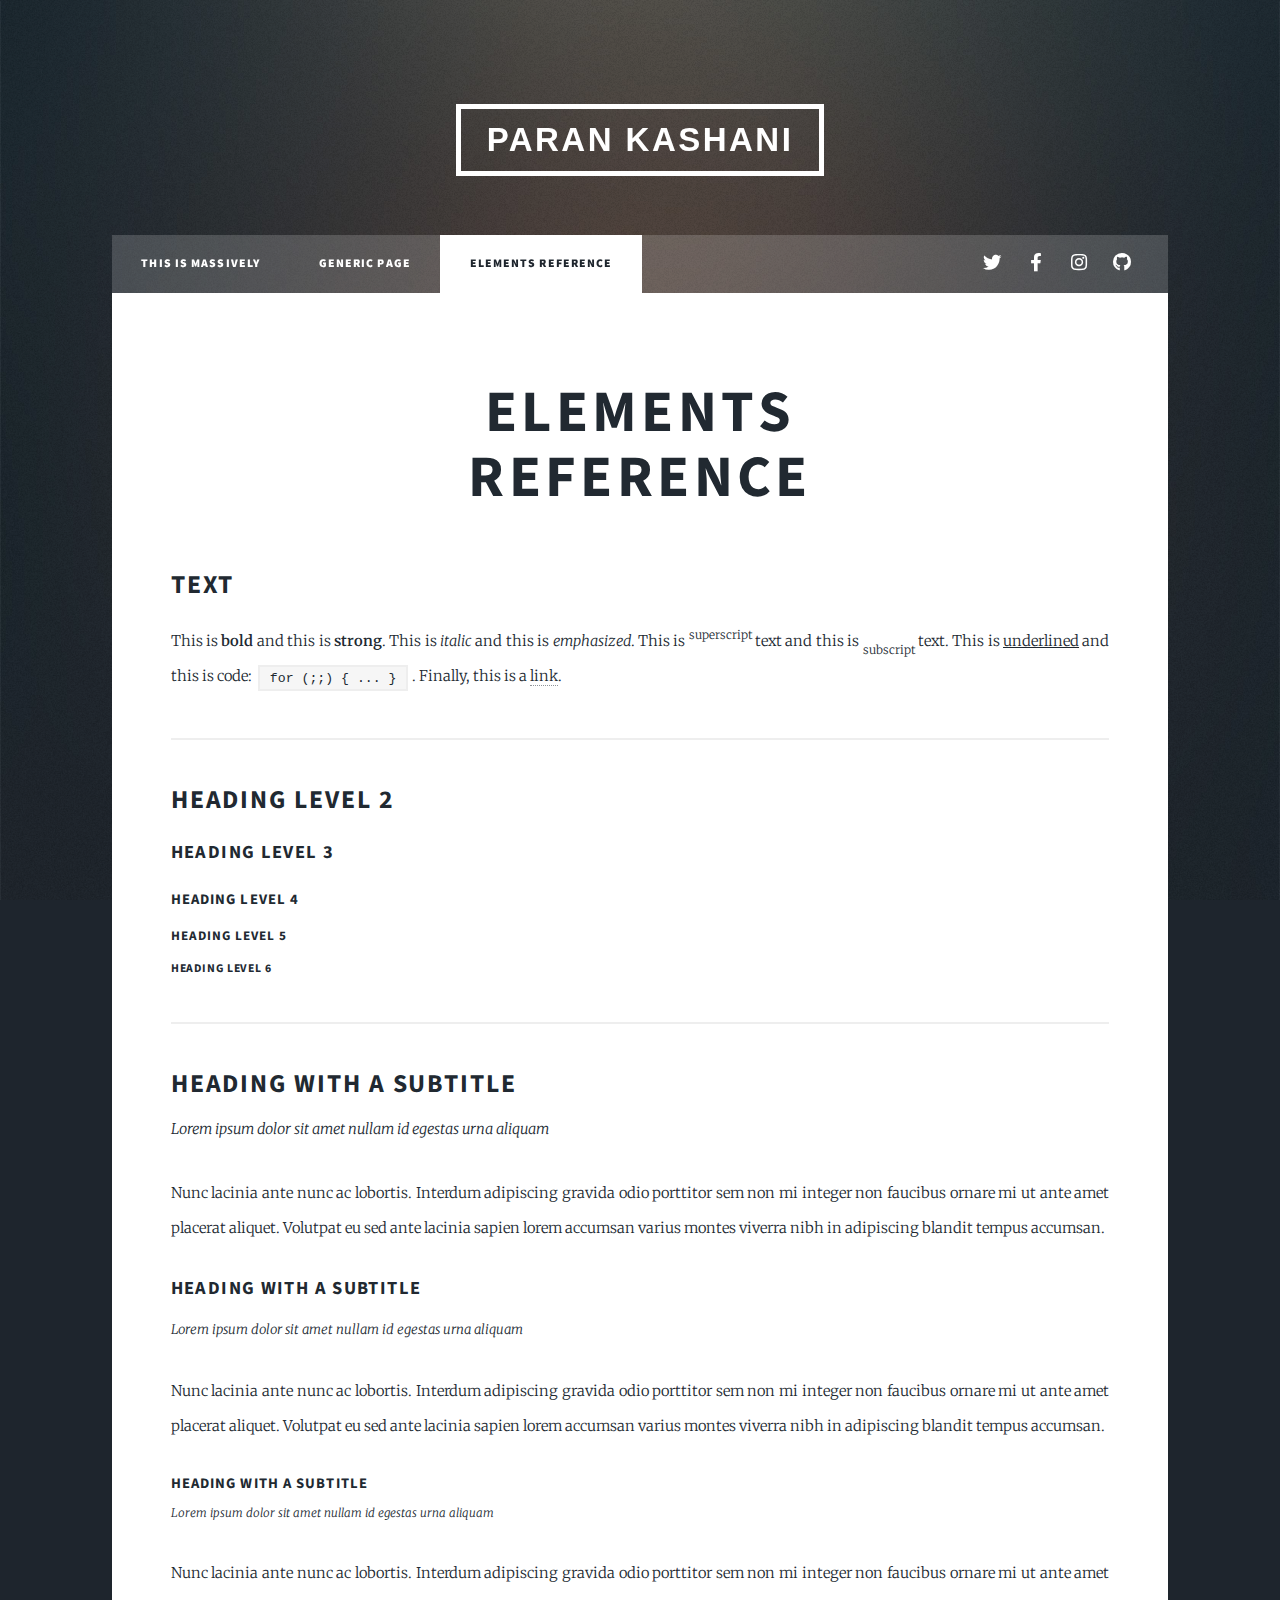
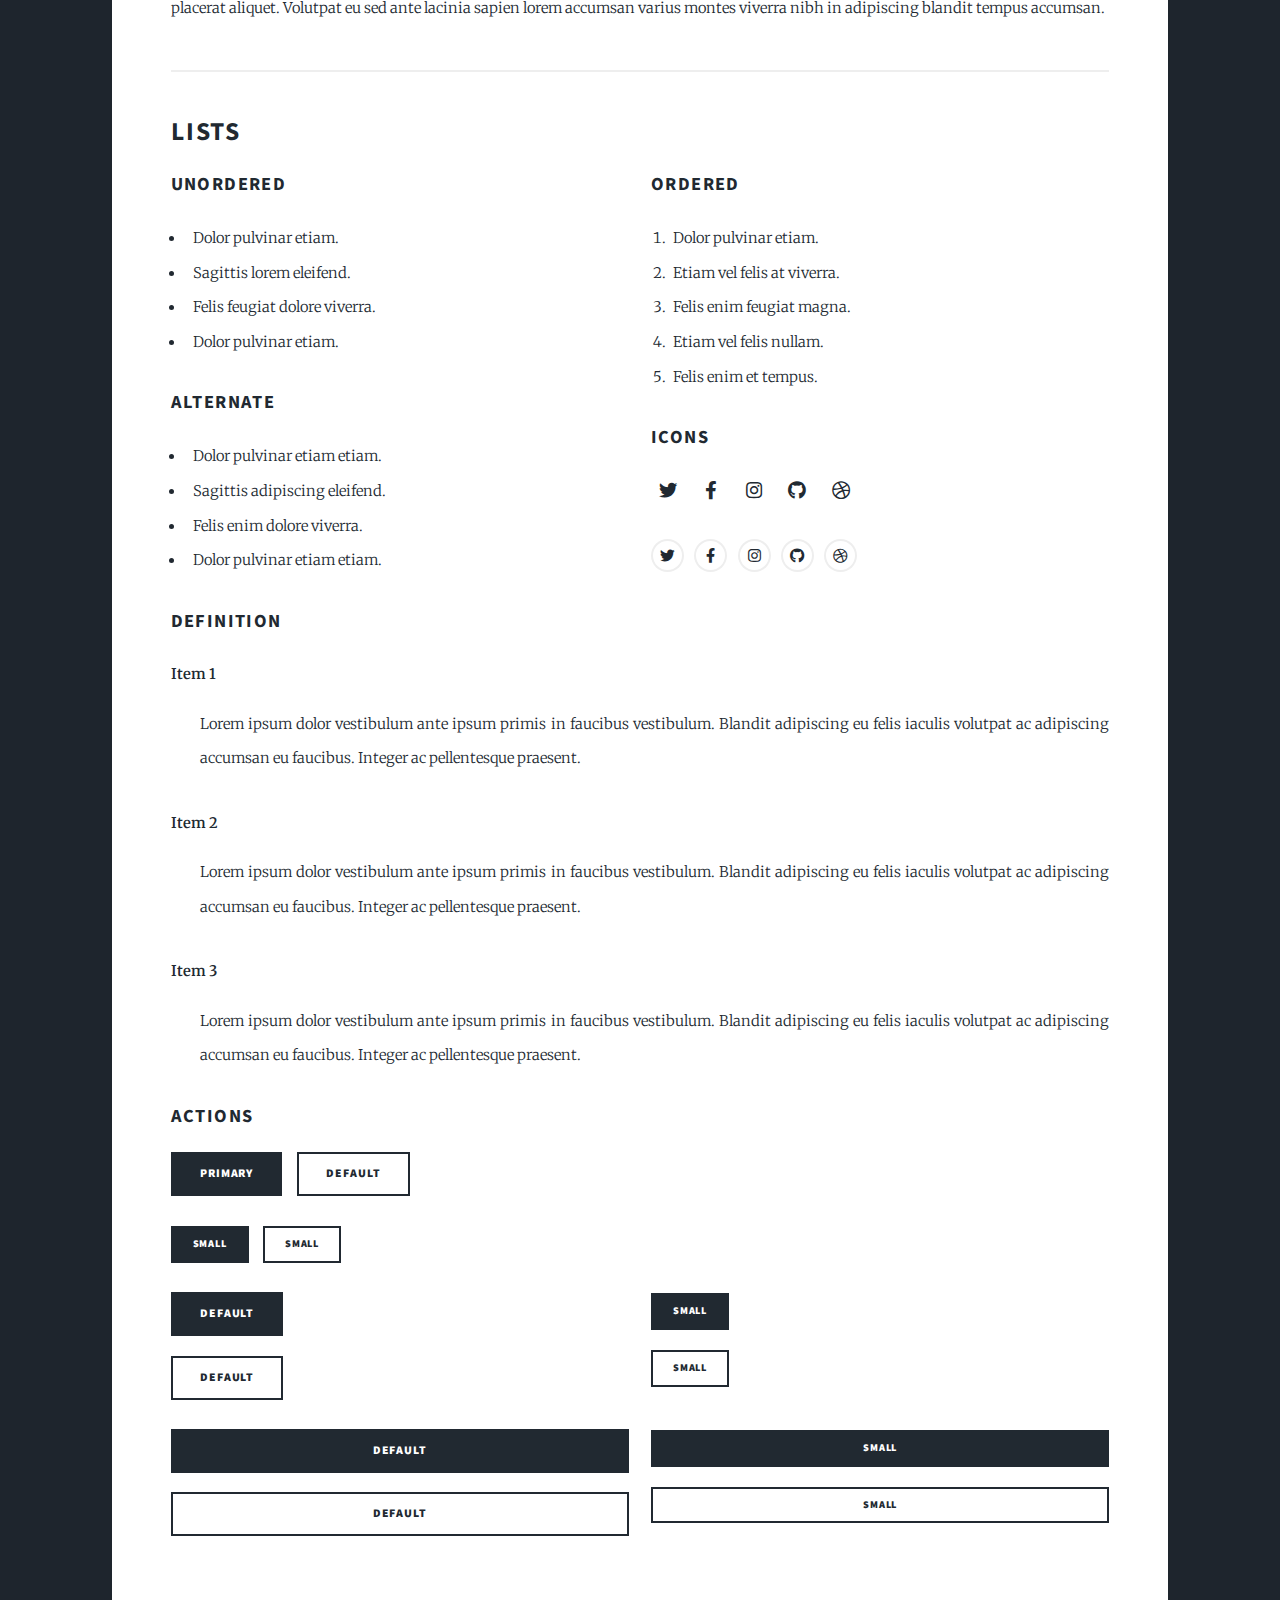
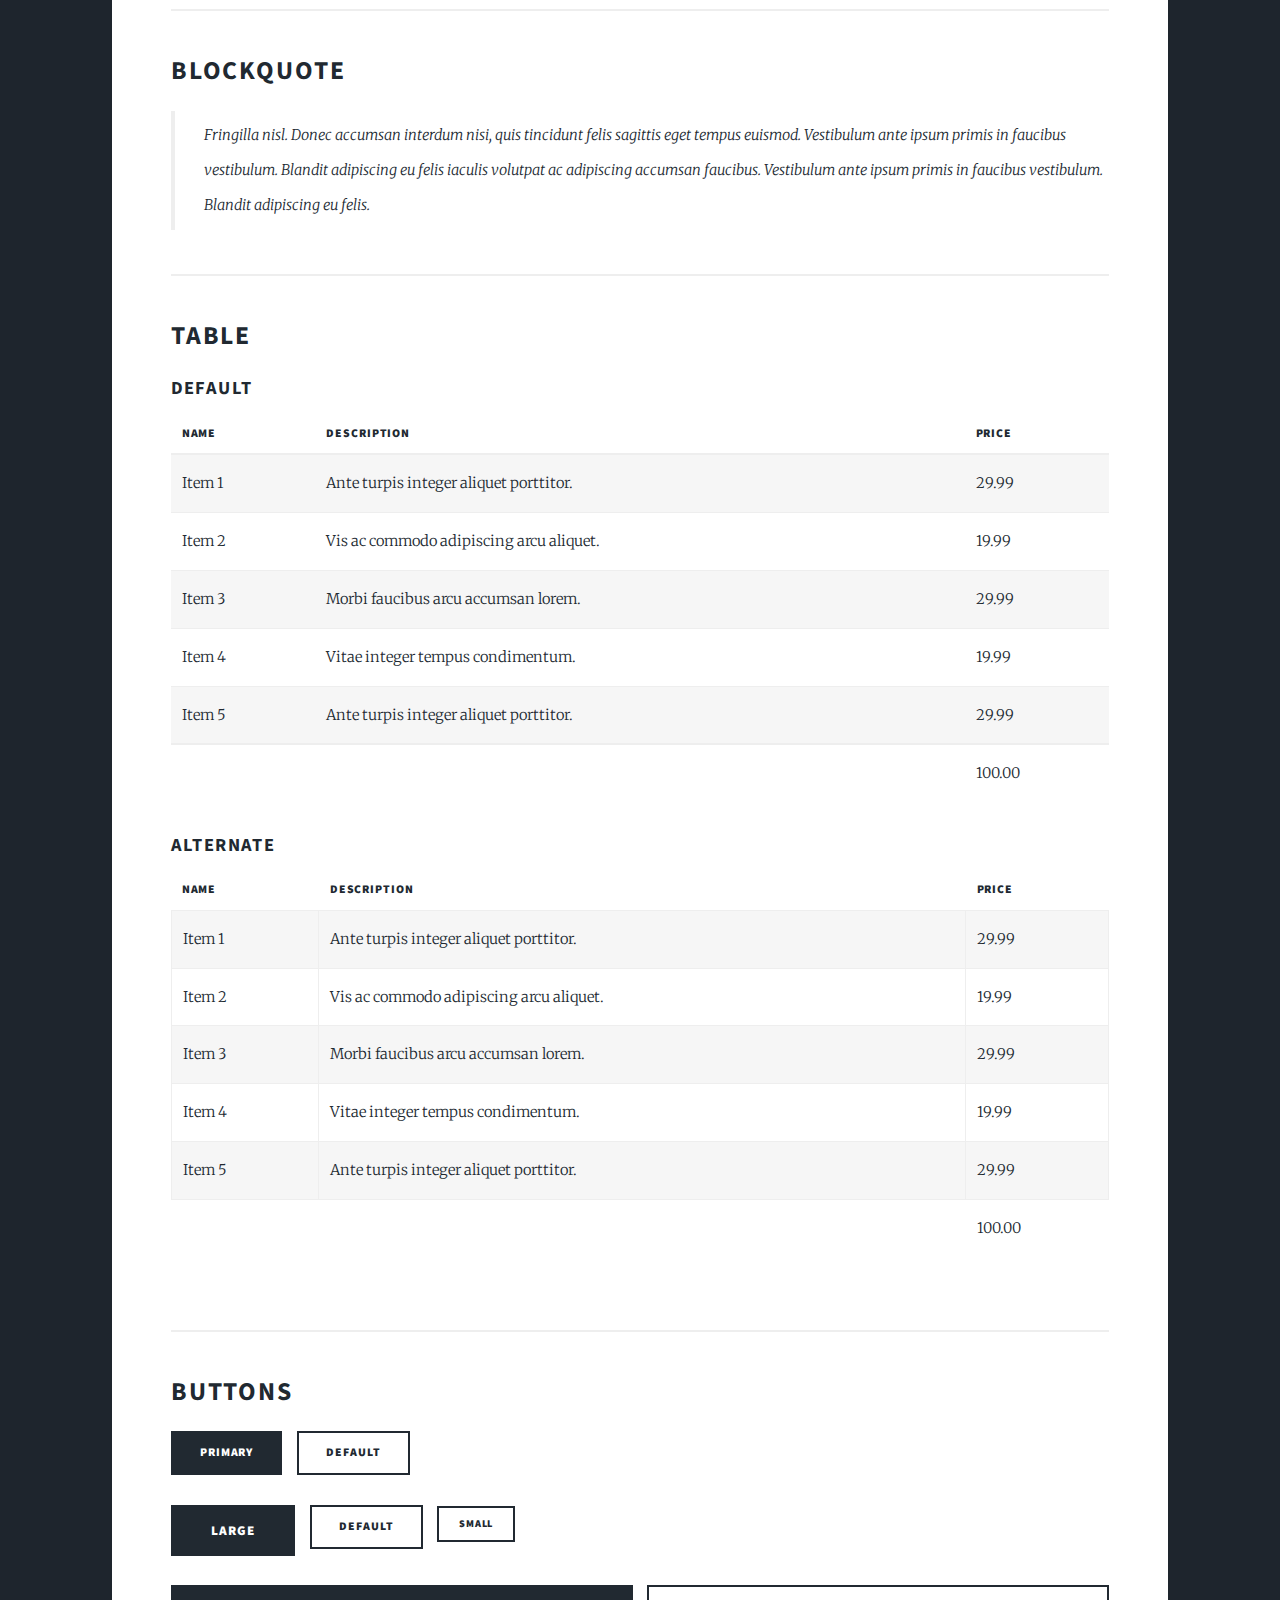
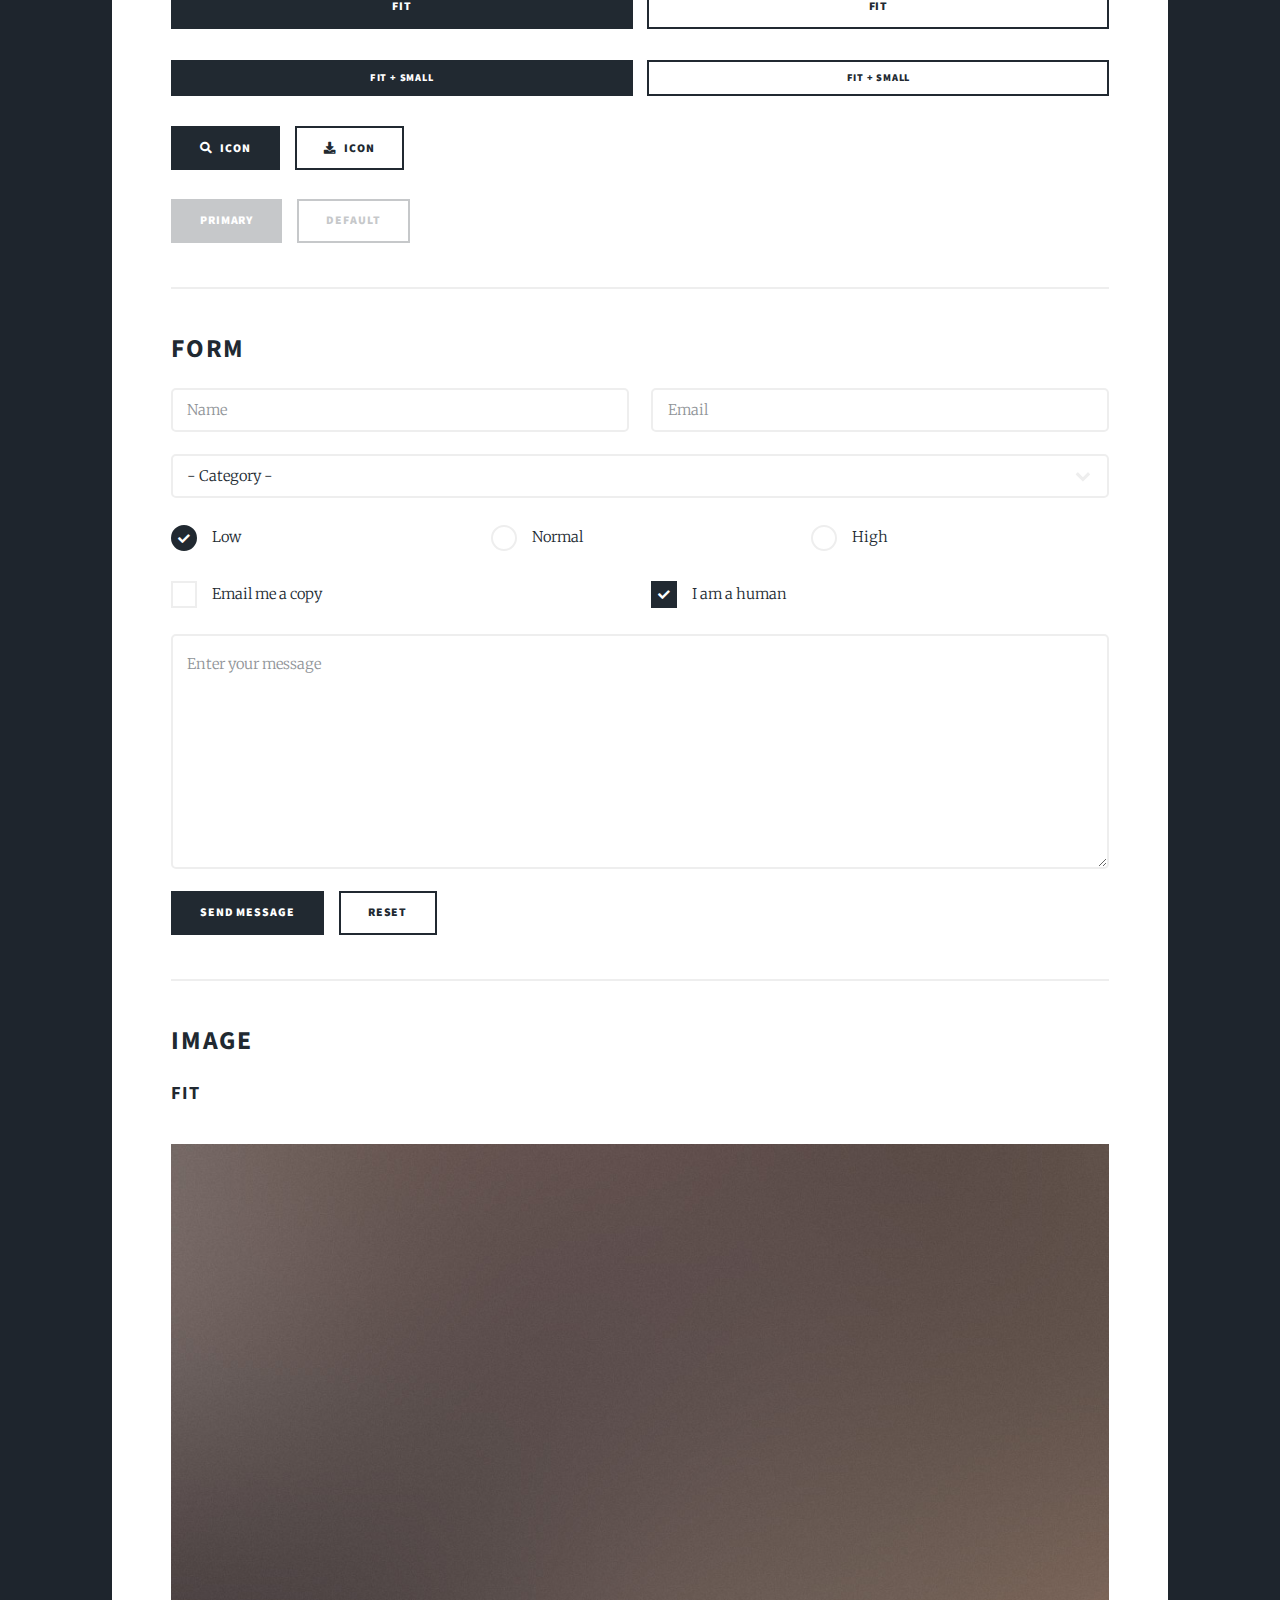
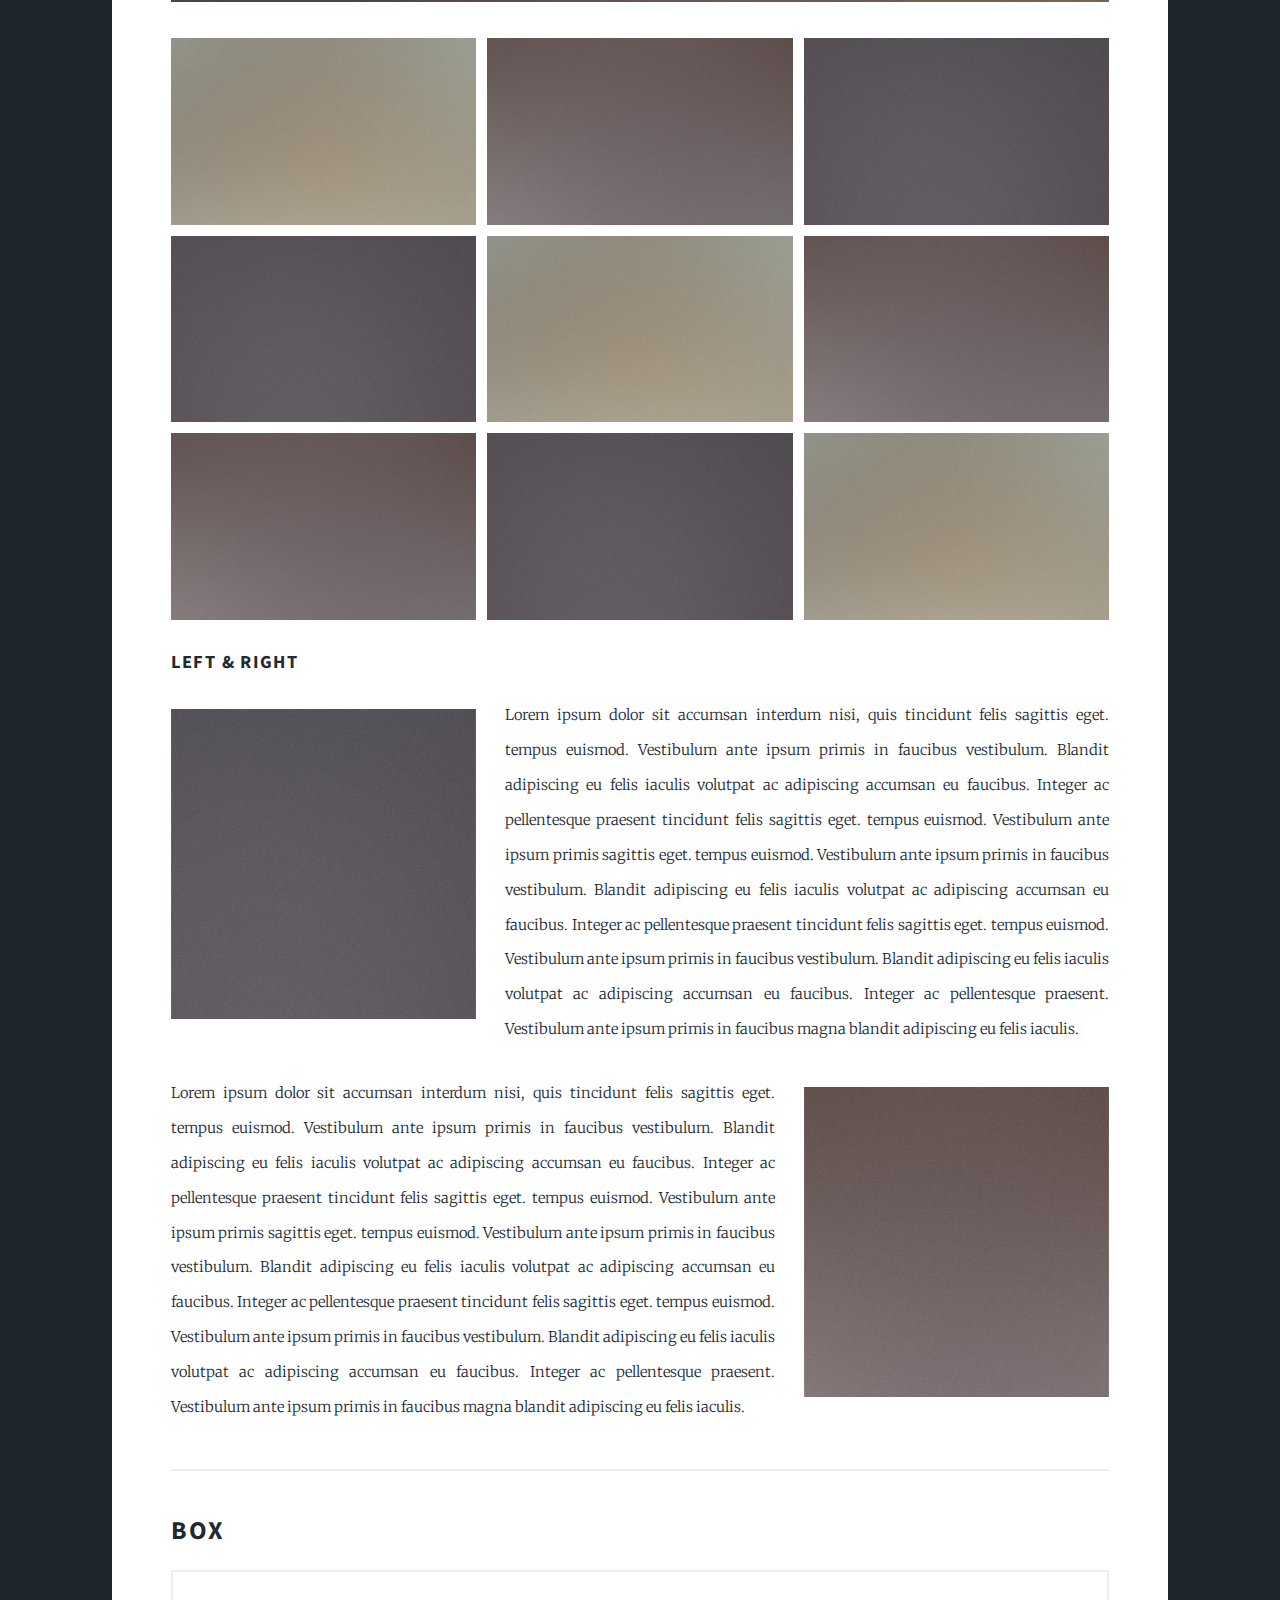
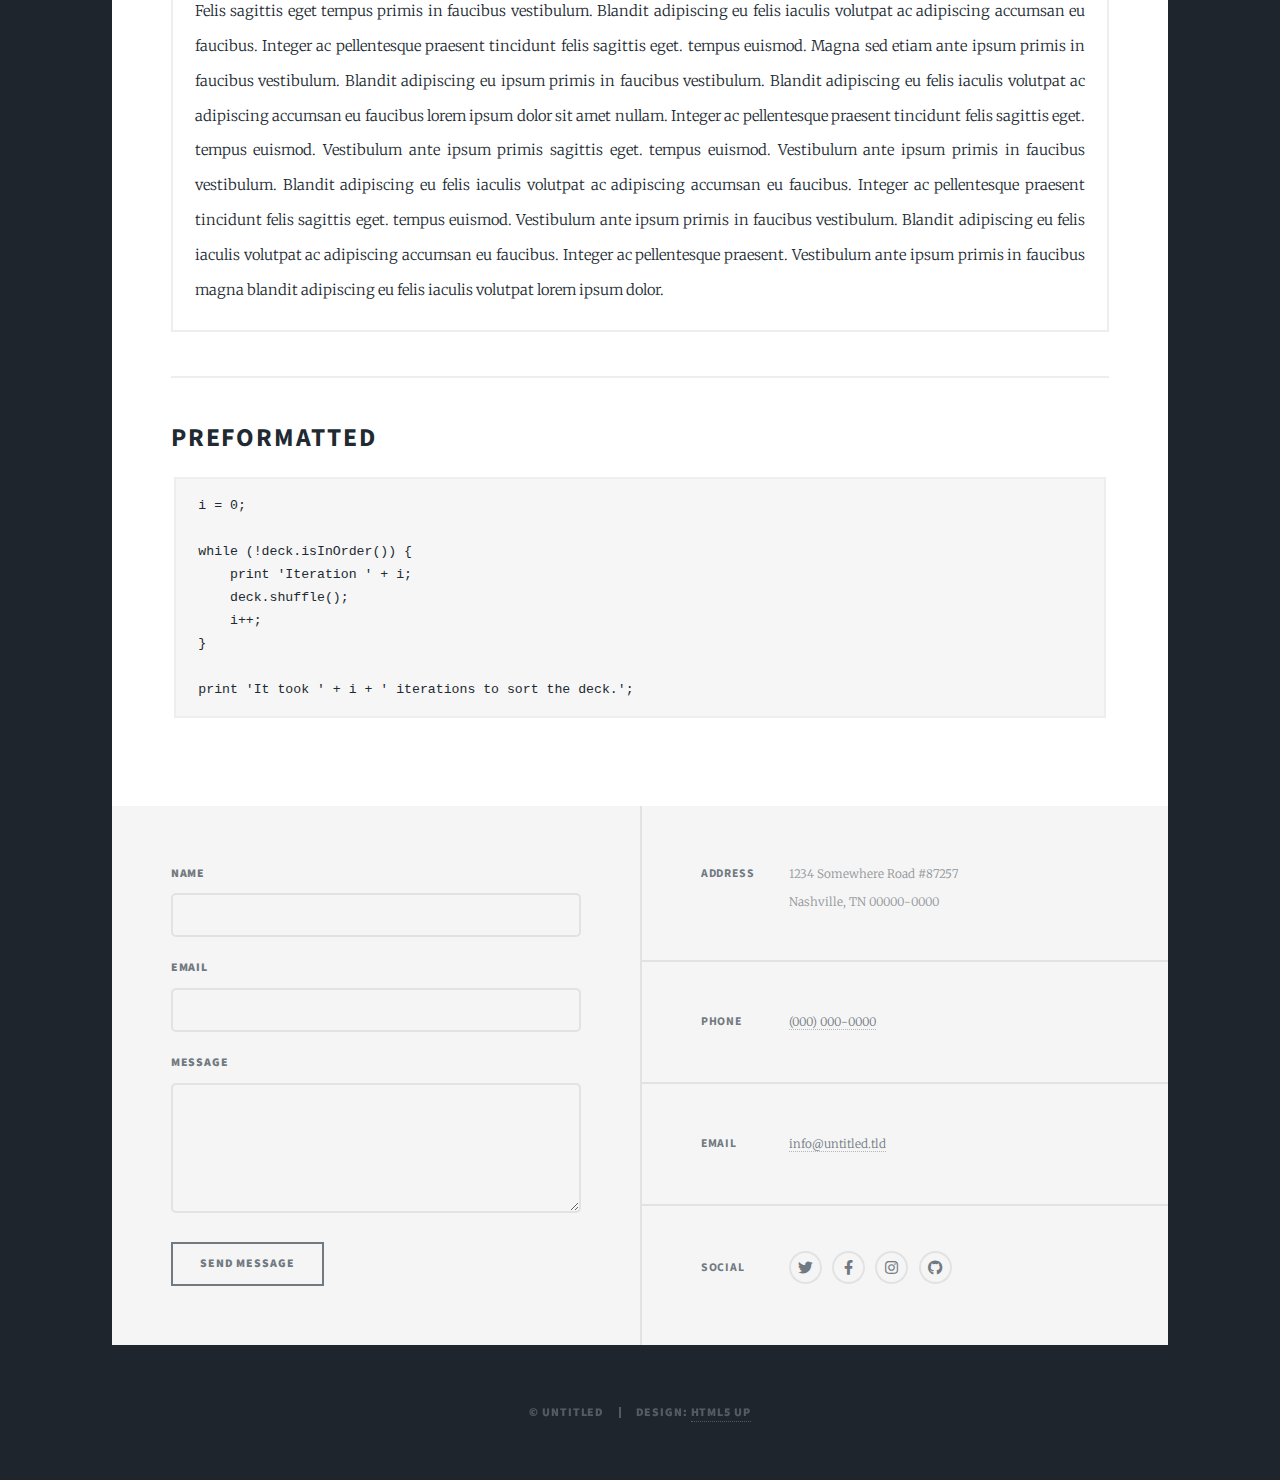
==== commit 32b138ef: "additional styling" ====
--- a/elements.html
+++ b/elements.html
@@ -19,7 +19,7 @@
 
 				<!-- Header -->
 					<header id="header">
-						<a href="index.html" class="logo">Massively</a>
+						<a href="index.html" class="logo">Paran Kashani</a>
 					</header>
 
 				<!-- Nav -->
--- a/assets/css/main.css
+++ b/assets/css/main.css
@@ -74,6 +74,7 @@
 
 	body {
 		-ms-overflow-style: scrollbar;
+		cursor: -webkit-image-set(url(../../../themes/oli/assets/dist/img/circle-cursor.png) 1x,url(../../../themes/oli/assets/dist/img/circle-cursorx2.png) 2x) 0 0,pointer!important;
 	}
 
 	@media screen and (max-width: 480px) {
@@ -2478,6 +2479,7 @@
 	select,
 	textarea {
 		border-color: #eeeeee;
+		border-radius: 5px;
 	}
 
 		input[type="text"]:focus,
@@ -2485,7 +2487,17 @@
 		input[type="email"]:focus,
 		select:focus,
 		textarea:focus {
-			border-color: #18bfef;
+			border-color: #FF9D0A;
+			box-shadow: 0px 0px 5px #ff9d0ad3;
+		}
+
+		input[type="text"]:hover,
+		input[type="password"]:hover,
+		input[type="email"]:hover,
+		select:hover,
+		textarea:hover {
+			border-color: #FF9D0A;
+			/* box-shadow: 0px 0px 5px #f0a331c7; */
 		}
 
 	select {
@@ -2520,7 +2532,8 @@
 
 	input[type="checkbox"]:focus + label:before,
 	input[type="radio"]:focus + label:before {
-		border-color: #18bfef;
+		/* border-color: #FF9D0A;
+		box-shadow: 0px 0px 5px #ff9d0a; */
 	}
 
 	::-webkit-input-placeholder {
@@ -2884,7 +2897,7 @@
 	}
 
 	ul.icons li a.icon:hover:before {
-		color: #18bfef;
+		color: #FF9D0A;
 	}
 
 	ul.icons.alt li .icon:before {
@@ -2892,7 +2905,7 @@
 	}
 
 	ul.icons.alt li a.icon:hover:before {
-		box-shadow: inset 0 0 0 2px #18bfef;
+		box-shadow: inset 0 0 0 2px #FF9D0A;
 	}
 
 /* Section/Article */
@@ -3191,14 +3204,14 @@
 	}
 
 		.pagination a:hover {
-			color: #18bfef !important;
-			border-color: #18bfef;
+			color: #840ab1 !important;
+			border-color: #840ab1;
 			z-index: 1;
 		}
 
 			.pagination a:hover + a,
 			.pagination a:hover + span {
-				border-left-color: #18bfef;
+				border-left-color: #840ab1;
 			}
 
 		.pagination a.active {
@@ -3318,7 +3331,7 @@
 
 			#intro a:hover {
 				border-bottom-color: transparent;
-				color: #18bfef !important;
+				color: #ff9d0a !important;
 			}
 
 		#intro strong, #intro b {
@@ -3357,8 +3370,8 @@
 			#intro input[type="button"]:hover,
 			#intro button:hover,
 			#intro .button:hover {
-				box-shadow: inset 0 0 0 2px #18bfef;
-				color: #18bfef !important;
+				box-shadow: inset 0 0 0 2px #ff9d0a;
+				color: #ff9d0a !important;
 			}
 
 			#intro input[type="submit"].primary,
@@ -3376,7 +3389,7 @@
 				#intro input[type="button"].primary:hover,
 				#intro button.primary:hover,
 				#intro .button.primary:hover {
-					background-color: #18bfef;
+					background-color: #ff9d0a;
 				}
 
 		#intro h1 {
@@ -3386,9 +3399,10 @@
 
 		#intro p {
 			font-size: 1.25rem;
-			font-style: italic;
+			/* font-style: italic; */
 			margin-top: -0.25rem;
 			text-align: center;
+			font-family: Cerebri,Helvetica,Arial,sans-serif;
 		}
 
 		#intro + #header {
@@ -3527,7 +3541,7 @@
 
 			#header a:hover {
 				border-bottom-color: transparent;
-				color: #18bfef !important;
+				color: #ff9d0a !important;
 			}
 
 		#header strong, #header b {
@@ -3572,8 +3586,8 @@
 		}
 
 			#header .logo:hover {
-				border-color: #18bfef !important;
-				color: #18bfef !important;
+				border-color: #ff9d0a !important;
+				color: #ff9d0a !important;
 			}
 
 		@media screen and (max-width: 980px) {
@@ -3627,7 +3641,7 @@
 		}
 
 		#nav ul.icons li a.icon:hover:before {
-			color: #18bfef;
+			color: #ff9d0a;
 		}
 
 		#nav ul.icons.alt li .icon:before {
@@ -3635,7 +3649,7 @@
 		}
 
 		#nav ul.icons.alt li a.icon:hover:before {
-			box-shadow: inset 0 0 0 2px #18bfef;
+			box-shadow: inset 0 0 0 2px #ff9d0a;
 		}
 
 		#nav input, #nav select, #nav textarea {
@@ -3649,7 +3663,7 @@
 
 			#nav a:hover {
 				border-bottom-color: transparent;
-				color: #18bfef !important;
+				color: #ff9d0a !important;
 			}
 
 		#nav strong, #nav b {
@@ -3725,7 +3739,7 @@
 					}
 
 						#nav ul.links li.active a:hover {
-							color: #18bfef !important;
+							color: #ff9d0a !important;
 						}
 
 		#nav ul.icons {
@@ -3969,7 +3983,7 @@
 
 			#footer a:hover {
 				border-bottom-color: transparent;
-				color: #18bfef !important;
+				color: #ff9d0a !important;
 			}
 
 		#footer strong, #footer b {
@@ -4012,8 +4026,8 @@
 			#footer input[type="button"]:hover,
 			#footer button:hover,
 			#footer .button:hover {
-				box-shadow: inset 0 0 0 2px #18bfef;
-				color: #18bfef !important;
+				box-shadow: inset 0 0 0 2px #ff9d0a;
+				color: #ff9d0a !important;
 			}
 
 			#footer input[type="submit"].primary,
@@ -4031,7 +4045,7 @@
 				#footer input[type="button"].primary:hover,
 				#footer button.primary:hover,
 				#footer .button.primary:hover {
-					background-color: #18bfef;
+					background-color: #ff9d0a;
 				}
 
 		#footer label {
@@ -4051,7 +4065,15 @@
 			#footer input[type="email"]:focus,
 			#footer select:focus,
 			#footer textarea:focus {
-				border-color: #18bfef;
+				border-color: #ff9d0a;
+			}
+
+			#footer input[type="text"]:hover,
+			#footer input[type="password"]:hover,
+			#footer input[type="email"]:hover,
+			#footer select:hover,
+			#footer textarea:hover {
+				border-color: #ff9d0a;
 			}
 
 		#footer select {
@@ -4086,7 +4108,7 @@
 
 		#footer input[type="checkbox"]:focus + label:before,
 		#footer input[type="radio"]:focus + label:before {
-			border-color: #18bfef;
+			border-color: #ff9d0a;
 		}
 
 		#footer ::-webkit-input-placeholder {
@@ -4114,7 +4136,7 @@
 		}
 
 		#footer ul.icons li a.icon:hover:before {
-			color: #18bfef;
+			color: #ff9d0a;
 		}
 
 		#footer ul.icons.alt li .icon:before {
@@ -4122,7 +4144,7 @@
 		}
 
 		#footer ul.icons.alt li a.icon:hover:before {
-			box-shadow: inset 0 0 0 2px #18bfef;
+			box-shadow: inset 0 0 0 2px #ff9d0a;
 		}
 
 		#footer header.major .date:before, #footer header.major .date:after {
@@ -4162,14 +4184,14 @@
 		}
 
 			#footer .pagination a:hover {
-				color: #18bfef !important;
-				border-color: #18bfef;
+				color: #ff9d0a !important;
+				border-color: #ff9d0a;
 				z-index: 1;
 			}
 
 				#footer .pagination a:hover + a,
 				#footer .pagination a:hover + span {
-					border-left-color: #18bfef;
+					border-left-color: #ff9d0a;
 				}
 
 			#footer .pagination a.active {
@@ -4406,7 +4428,7 @@
 
 			#copyright a:hover {
 				border-bottom-color: transparent;
-				color: #18bfef !important;
+				color: #ff9d0a !important;
 			}
 
 		#copyright strong, #copyright b {
--- a/assets/css/noscript.css
+++ b/assets/css/noscript.css
@@ -1,10 +1,4 @@
 @import url(font-awesome.min.css);
-
-/*
-	Massively by HTML5 UP
-	html5up.net | @ajlkn
-	Free for personal and commercial use under the CCA 3.0 license (html5up.net/license)
-*/
 
 /* Wrapper */
 
